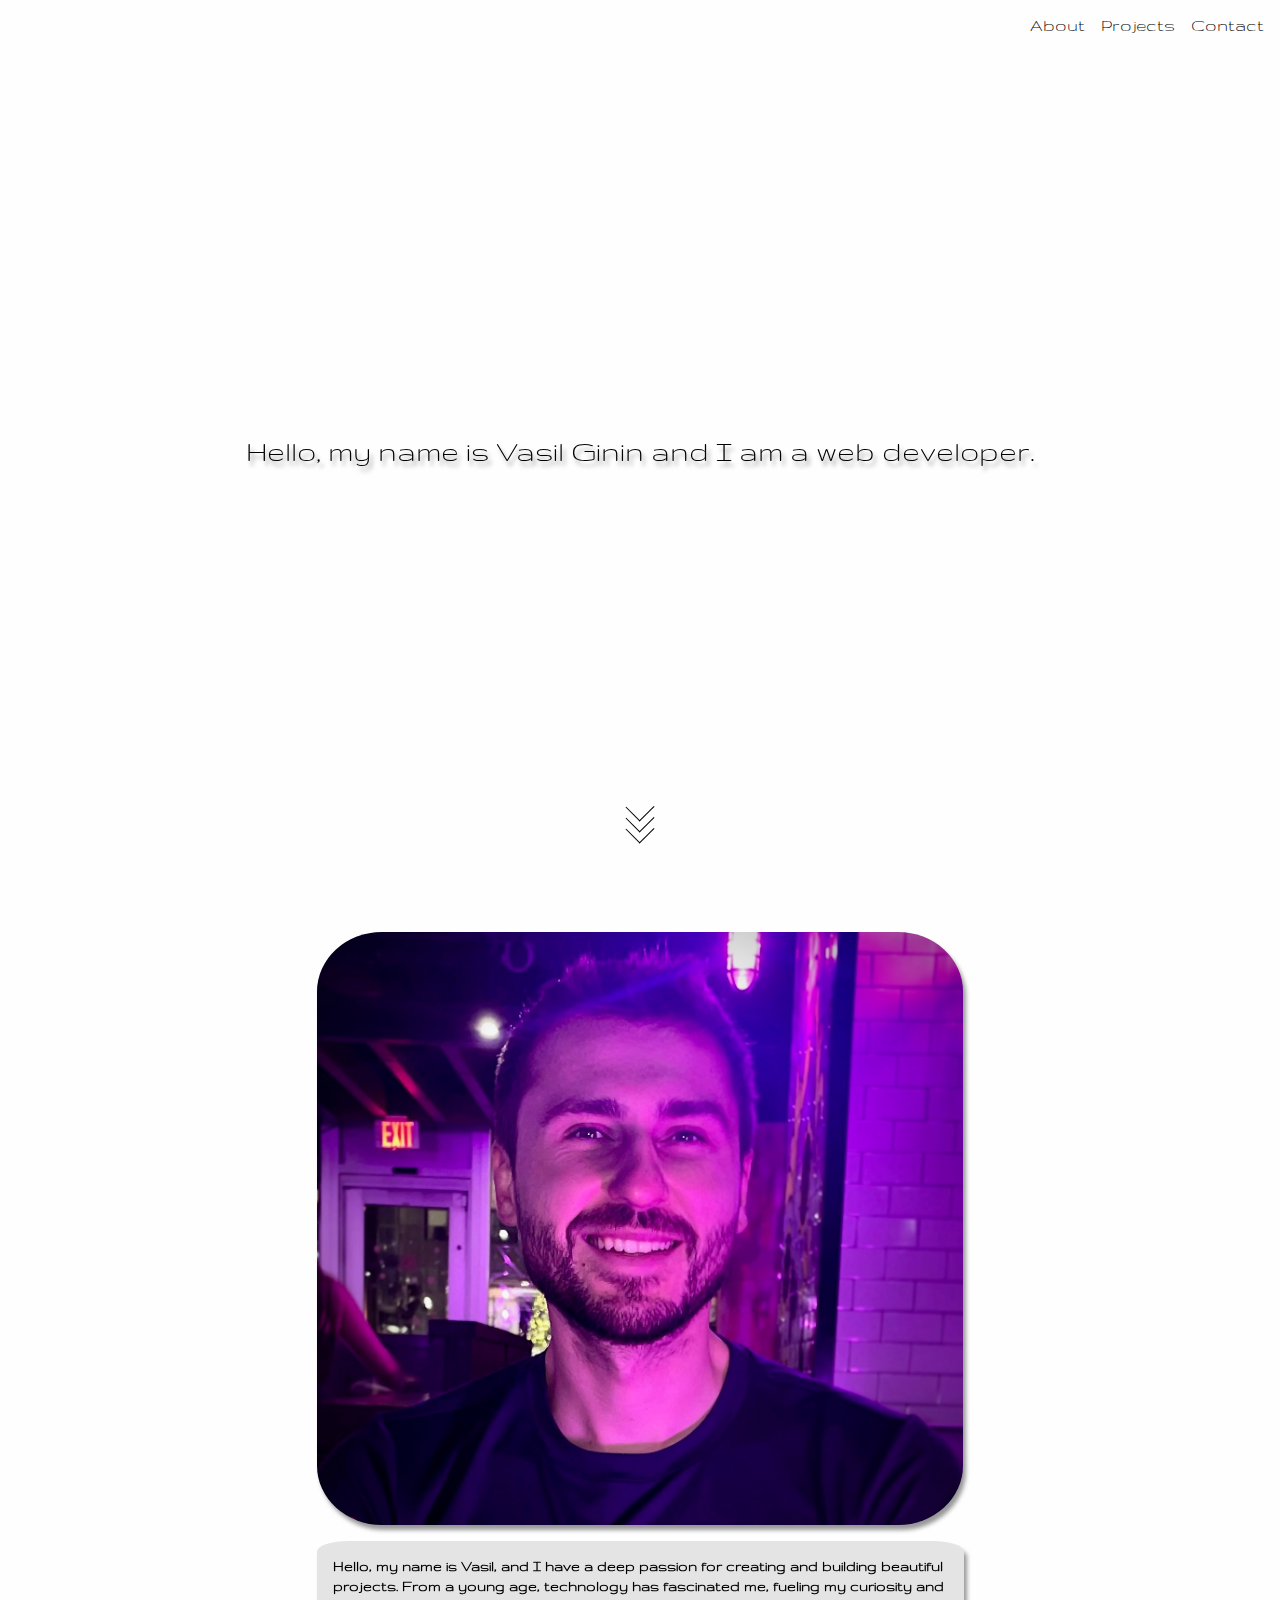
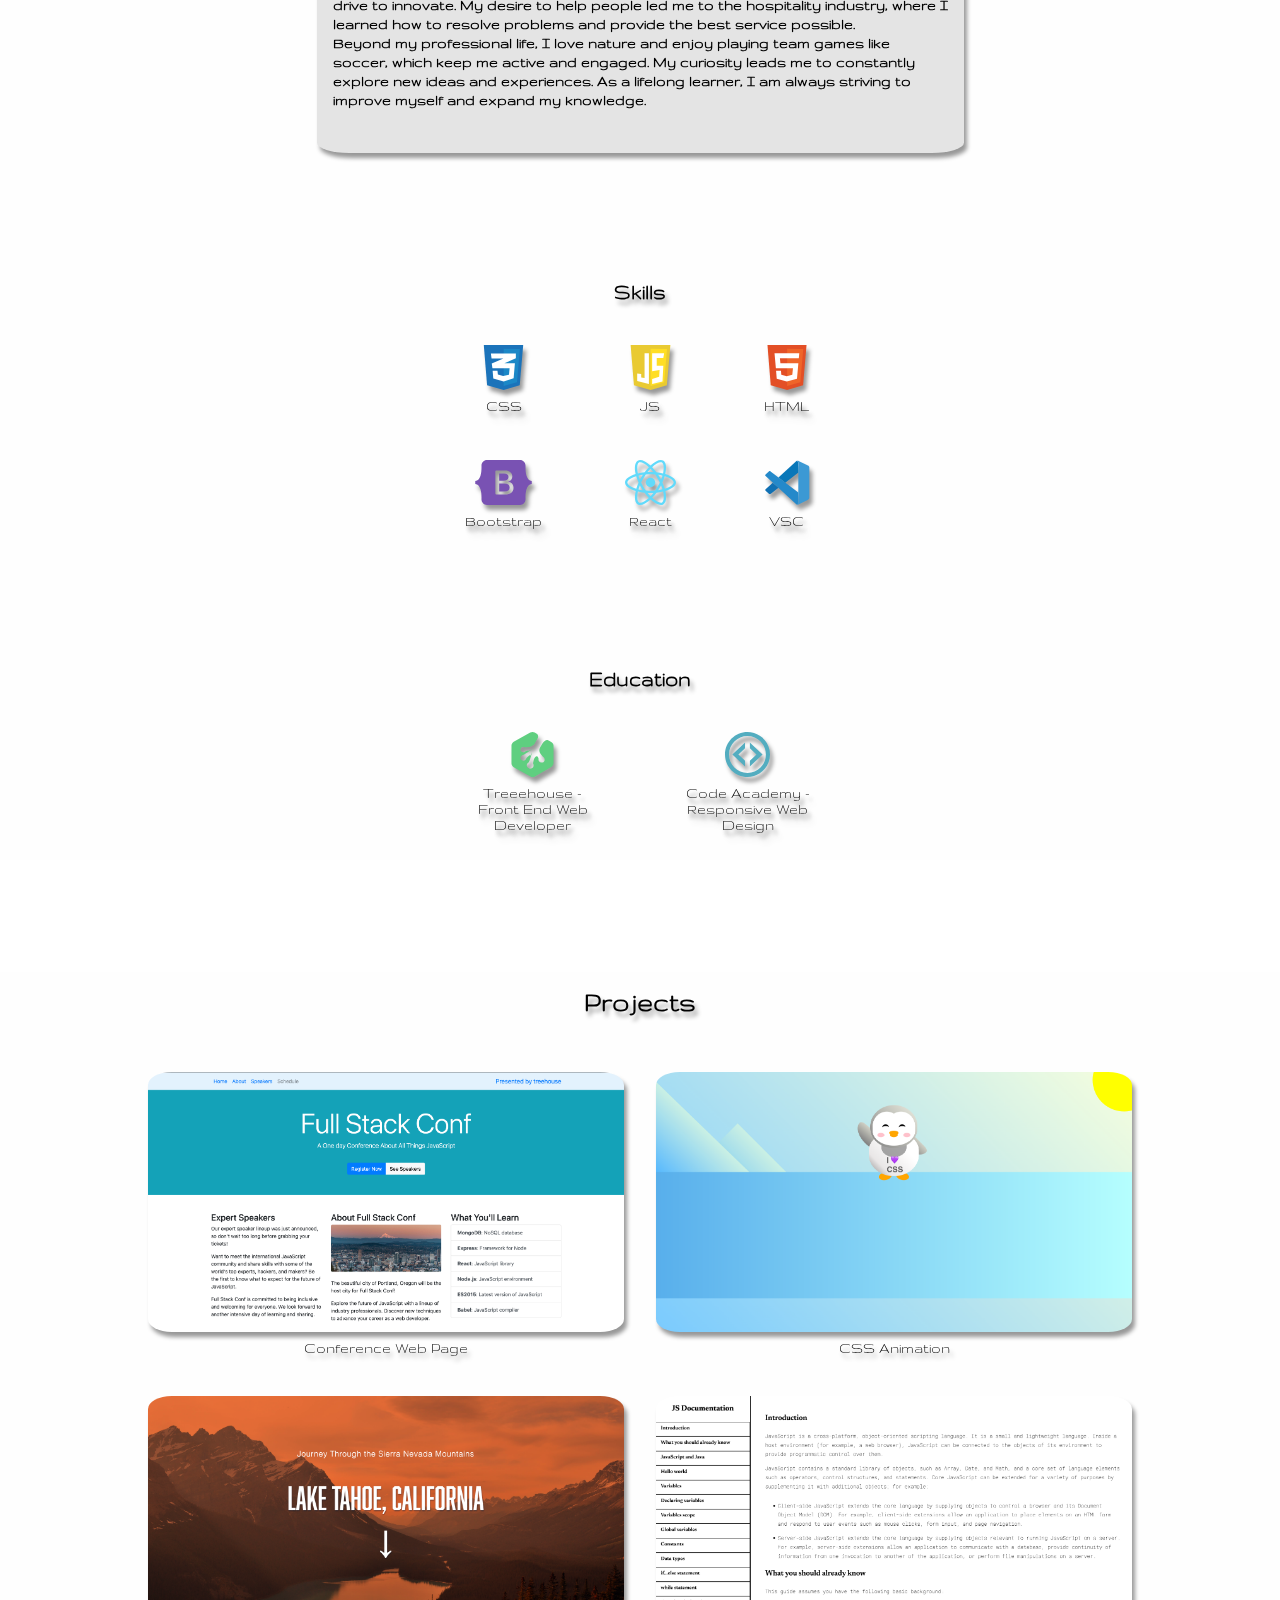
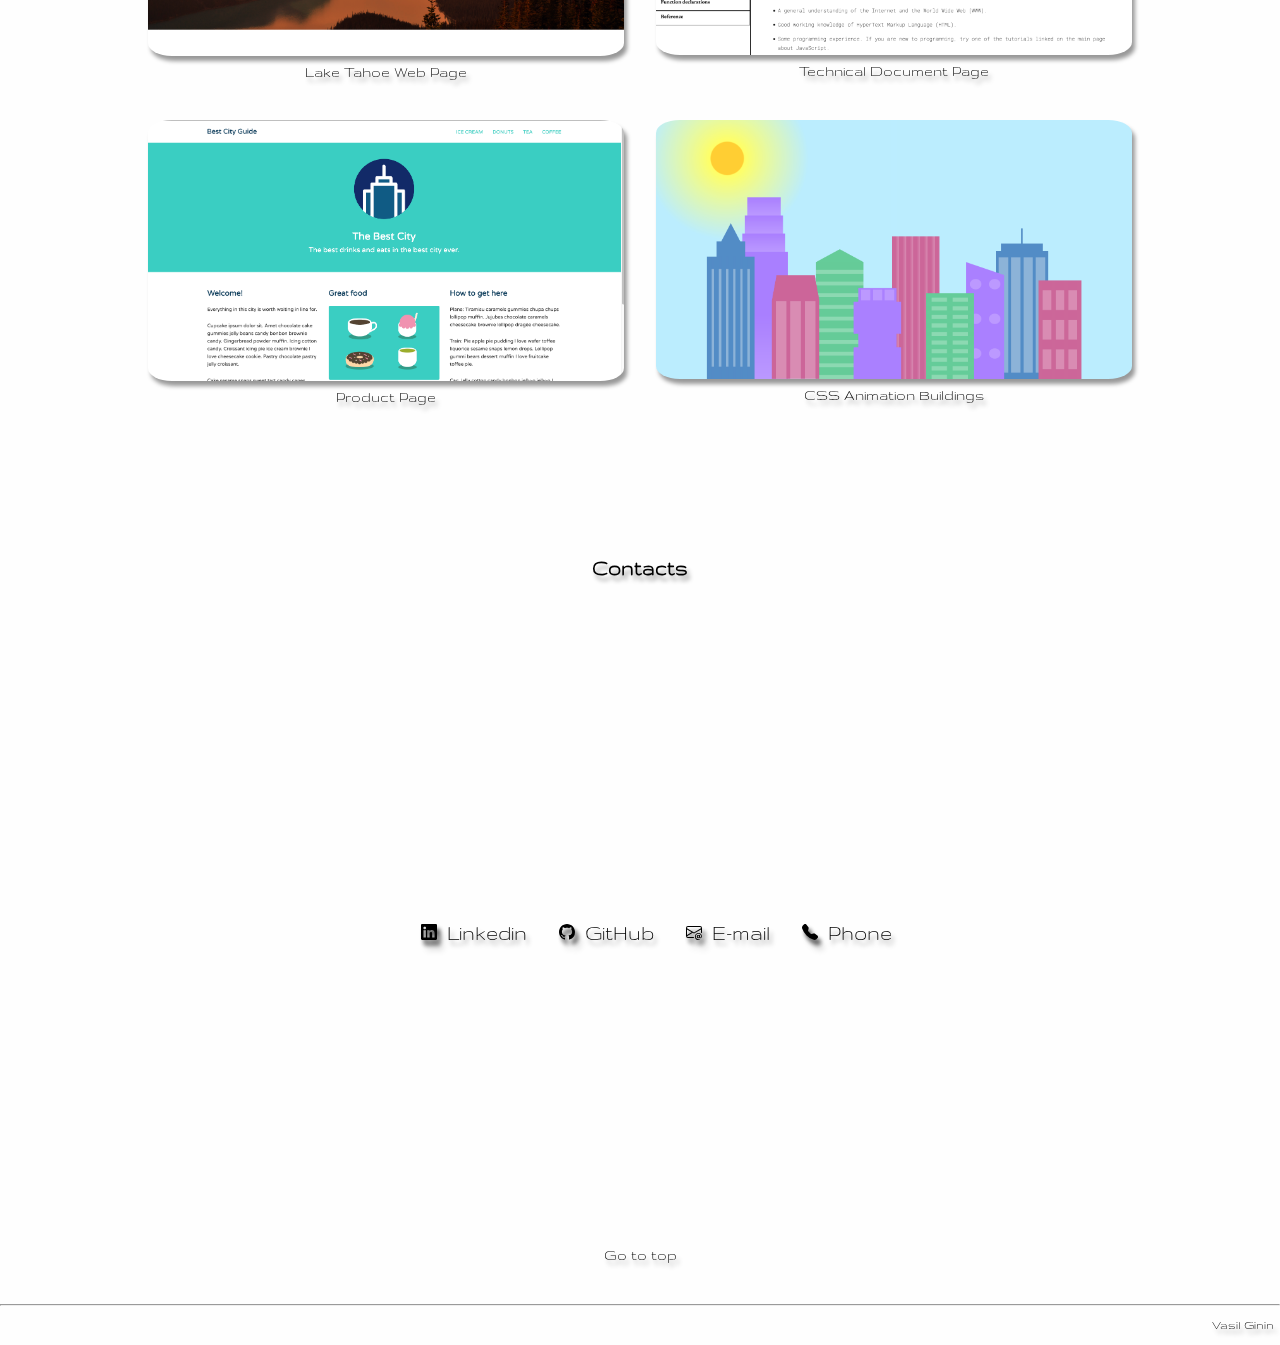
==== index.html @ 0355bd6a "Add files via upload" ====
<!DOCTYPE html>
<html lang="en">
<head>
    <meta charset="UTF-8">
    <meta name="viewport" content="width=device-width, initial-scale=1.0">
    <link rel="stylesheet" href="css/styles.css">
    <link rel="stylesheet" href="css/normalize.css">
    <link rel="preconnect" href="https://fonts.googleapis.com">
    <link rel="preconnect" href="https://fonts.gstatic.com" crossorigin>
    <link href="https://fonts.googleapis.com/css2?family=Gruppo&display=swap" rel="stylesheet">
    <title>Portfolio Vasil Ginin</title>
</head>
<body class="" id="body">
  
    <!-- START Navigation  -->

    <nav class="navigation gruppo-regular">
     
        <a class="links" href="#about">About</a>
        <a class="links" href="#projects">Projects</a>   
        <a class="links" href="#contacts">Contact</a>
    </nav>

     <!-- END  Navigation  -->

      <!-- START Mobile  Navigation  -->

     <div class="mobile-container gruppo-regular">
      <div class="topnav">
        <a href="#home" class="active logo">VG</a>
        <div id="myLinks">
          <a href="#about">About</a>
          <a href="#projects">Projects</a>
          <a href="#contacts">Contact</a>
        </div>
        <a href="javascript:void(0);" class="icon" onclick="myFunction()">
          <img class="hamburger"  src="img/list.svg"></a>
        </a>
      </div>
      </div>
    </div>

    <!-- END Mobile Navigation  -->

     <!--Title -->

         <div class="container-title" id="about">
           <h1 class="title gruppo-regular"> Hello, my name is Vasil Ginin and I am a web developer.</h1>
         </div>

          <div class="arrow">
            <span class="sp"></span>
            <span class="sp"></span>
            <span class="sp"></span>
           </div>
          </div>
      </div>
   
    <!-- END Title  -->

     <!--  START About  -->
    <div class="container-ISE gruppo-regular">
      <div class="container-info">
      <div class="info-img"><img src="img/small.jpeg"></div> 
          <div class="container-text-info"><h5 class="about-me-text" id="about-me">Hello, my name is Vasil, and I have a deep passion for creating and building beautiful projects. From a young age, technology has fascinated me, fueling my curiosity and drive to innovate. My desire to help people led me to the hospitality industry, where I learned how to resolve problems and provide the best service possible.

            <br>Beyond my professional life, I love nature and enjoy playing team games like soccer, which keep me active and engaged. My curiosity leads me to constantly explore new ideas and experiences. As a lifelong learner, I am always striving to improve myself and expand my knowledge.
          </h5>
        </div>
        </div>
        <div class="container-skill">
            <h3 class="skill-text text-shadow">Skills</h3>
        </div>
 
      <div class="galery-grid">
        <div class="containers-skills">
        <figure class="skills">
          <img src="img/css-3.svg" alt="css icon">
        <figcaption class="text-shadow">CSS
        </figcaption>
        </figure>
      </div>

      <div class="containers-skills">
        <figure class="skills">
          <img class="js-img" src="img/javascript-1.svg" alt="javascript icon">
        <figcaption  class="text-shadow">JS
        </figcaption>
        </figure>
      </div>

      <div class="containers-skills">
        <figure class="skills">
          <img  class="img-skill" src="img/html-1.svg" alt="html icon">
        <figcaption  class="text-shadow">HTML
        </figcaption>
        </figure>
      </div>

      <div class="containers-skills">
        <figure class="skills">
          <img  class="img-skill" src="img/bootstrap-5-1.svg" alt=" Bootstrap icon">
        <figcaption  class="text-shadow">Bootstrap
        </figcaption>
        </figure>
      </div>

      <div class="containers-skills">
        <figure class="skills">
          <img  class="img-skill" src="img/react-2.svg" alt="React icon">
        <figcaption  class="text-shadow">React
        </figcaption>
        </figure>
      </div>

      <div class="containers-skills">
        <figure class="skills">
          <img  class="img-skill" src="img/visual-studio-code-1.svg" alt="Visual Studio Code icon">
        <figcaption  class="text-shadow">VSC
        </figcaption>
        </figure>
      </div>

      </div>
      <div class="container-education">
        <h3 class="skill-text text-shadow ">Education</h3>
      </div>

      <div class="galery-grid-education">
        <div  class="containers-skills">
        <figure class="skills">
          <img src="img/treehouse.svg" alt="css icon">
        <figcaption class="text-shadow">Treeehouse - Front End Web Developer
        </figcaption>
        </figure>
      </div>

      <div class="containers-skills">
        <figure class="skills">
          <img src="img/code-school.svg" alt="javascript icon">
        <figcaption  class="text-shadow">Code Academy - Responsive Web Design
        </figcaption>
        </figure>
      </div>
      </div>
    </div>

    <!--  END About  -->

    <!-- START Projects Page -->

    <div class="container-projects gruppo-regular" id="projects">
        <h2  class="text-shadow">Projects</h2>
        <div class="container-projects-links">
            <div class="projects" id="projects-hide">
                <figure class="projects-link">
                  <a href="https://bginin.github.io/Conference/" target="blank_"> 
                      <img src="img/Conference.PNG"/>
                  </a>
                  <figcaption  class="text-shadow">Conference Web Page
                  </figcaption>
                </figure>
                <figure class="projects-link">
                  <a target="blank_" href=" https://bginin.github.io/animation-css/">
                        <img src="/img/Pinguin.PNG" class="height-img-penguin"/>
                  </a>
                  <figcaption  class="text-shadow">CSS Animation
                  </figcaption>
                </figure>
                <figure class="projects-link">
                  <a target="blank_" href="https://bginin.github.io/Lake-Tahoe/">
                    <img src="img/Lake.PNG"/>
                  </a>
                  <figcaption class="text-shadow">
                   Lake Tahoe Web Page
                  </figcaption>
                </figure>
                <figure class="projects-link">
                  <a target="blank_"  href="https://bginin.github.io/Technical-Documentation/">
                    <img   src="img/Document.PNG"/>
                  </a>
                  <figcaption  class="text-shadow">Technical Document Page</figcaption>
                </figure>
                  <figure class="projects-link"> 
                    <a target="blank_"  href="https://bginin.github.io/Best-City-WB/">
                        <img   src="/img/Best-City-WB.PNG" class="height-img-penguin "/>
                    </a>
                    <figcaption  class="text-shadow">Product Page
                    </figcaption>
                  </figure>
                    <figure class="projects-link">
                      <a target="blank_" href="https://bginin.github.io/CitySkyline-CSS/">
                        <img   src="img/Building.PNG" class="height-img-penguin "/>
                       </a>
                       <figcaption class="text-shadow">CSS Animation Buildings
                       </figcaption>
                    </figure>
            </div>
        </div>
        <!-- <div class="button-projects">
            <a  href="#projects" class="btn text-shadow">Show all Projects</a>
        </div> -->
    </div>
    <!-- END Projects Page  -->
    
    <!-- START Contacts  -->

    <div class="container-contacts text-shadow gruppo-regular" id="contacts">
        <h3 class="text-shadow">Contacts</h3>
         <div class="container-contacts-links">
          <div class="contact-container-individual">
            <a href="https://www.linkedin.com/in/vasil-ginin-103581169/" class="contact-links linkedin" target="_blank"><svg xmlns="http://www.w3.org/2000/svg" width="16" height="16" fill="currentColor" class="bi bi-linkedin" viewBox="0 0 16 16">
              <path d="M0 1.146C0 .513.526 0 1.175 0h13.65C15.474 0 16 .513 16 1.146v13.708c0 .633-.526 1.146-1.175 1.146H1.175C.526 16 0 15.487 0 14.854zm4.943 12.248V6.169H2.542v7.225zm-1.2-8.212c.837 0 1.358-.554 1.358-1.248-.015-.709-.52-1.248-1.342-1.248S2.4 3.226 2.4 3.934c0 .694.521 1.248 1.327 1.248zm4.908 8.212V9.359c0-.216.016-.432.08-.586.173-.431.568-.878 1.232-.878.869 0 1.216.662 1.216 1.634v3.865h2.401V9.25c0-2.22-1.184-3.252-2.764-3.252-1.274 0-1.845.7-2.165 1.193v.025h-.016l.016-.025V6.169h-2.4c.03.678 0 7.225 0 7.225z"/>
            </svg>Linkedin</a>
          </div>
          <div class="contact-container-individual">
            <a href="https://github.com/Bginin" class="contact-links github" target="_blank"><svg xmlns="http://www.w3.org/2000/svg" width="16" height="16" fill="currentColor" class="bi bi-github" viewBox="0 0 16 16">
              <path d="M8 0C3.58 0 0 3.58 0 8c0 3.54 2.29 6.53 5.47 7.59.4.07.55-.17.55-.38 0-.19-.01-.82-.01-1.49-2.01.37-2.53-.49-2.69-.94-.09-.23-.48-.94-.82-1.13-.28-.15-.68-.52-.01-.53.63-.01 1.08.58 1.23.82.72 1.21 1.87.87 2.33.66.07-.52.28-.87.51-1.07-1.78-.2-3.64-.89-3.64-3.95 0-.87.31-1.59.82-2.15-.08-.2-.36-1.02.08-2.12 0 0 .67-.21 2.2.82.64-.18 1.32-.27 2-.27s1.36.09 2 .27c1.53-1.04 2.2-.82 2.2-.82.44 1.1.16 1.92.08 2.12.51.56.82 1.27.82 2.15 0 3.07-1.87 3.75-3.65 3.95.29.25.54.73.54 1.48 0 1.07-.01 1.93-.01 2.2 0 .21.15.46.55.38A8.01 8.01 0 0 0 16 8c0-4.42-3.58-8-8-8"/>
            </svg>GitHub</a>
          </div>
          <div class="contact-container-individual">
            <a href="mailto:vasilginin@gmail.com" class="contact-links e-mail" target="_blank"><svg id="svg" xmlns="http://www.w3.org/2000/svg" width="16" height="16" fill="currentColor" class="bi bi-envelope-at" viewBox="0 0 16 16">
              <path d="M2 2a2 2 0 0 0-2 2v8.01A2 2 0 0 0 2 14h5.5a.5.5 0 0 0 0-1H2a1 1 0 0 1-.966-.741l5.64-3.471L8 9.583l7-4.2V8.5a.5.5 0 0 0 1 0V4a2 2 0 0 0-2-2zm3.708 6.208L1 11.105V5.383zM1 4.217V4a1 1 0 0 1 1-1h12a1 1 0 0 1 1 1v.217l-7 4.2z"/>
              <path d="M14.247 14.269c1.01 0 1.587-.857 1.587-2.025v-.21C15.834 10.43 14.64 9 12.52 9h-.035C10.42 9 9 10.36 9 12.432v.214C9 14.82 10.438 16 12.358 16h.044c.594 0 1.018-.074 1.237-.175v-.73c-.245.11-.673.18-1.18.18h-.044c-1.334 0-2.571-.788-2.571-2.655v-.157c0-1.657 1.058-2.724 2.64-2.724h.04c1.535 0 2.484 1.05 2.484 2.326v.118c0 .975-.324 1.39-.639 1.39-.232 0-.41-.148-.41-.42v-2.19h-.906v.569h-.03c-.084-.298-.368-.63-.954-.63-.778 0-1.259.555-1.259 1.4v.528c0 .892.49 1.434 1.26 1.434.471 0 .896-.227 1.014-.643h.043c.118.42.617.648 1.12.648m-2.453-1.588v-.227c0-.546.227-.791.573-.791.297 0 .572.192.572.708v.367c0 .573-.253.744-.564.744-.354 0-.581-.215-.581-.8Z"/>
            </svg>E-mail</a>
          </div>
          <div class="contact-container-individual">
            <a href="tel:571-503-0215" class="contact-links phone" target="_blank"><svg xmlns="http://www.w3.org/2000/svg" width="16" height="16" fill="currentColor" class="bi bi-telephone-fill" viewBox="0 0 16 16">
              <path fill-rule="evenodd" d="M1.885.511a1.745 1.745 0 0 1 2.61.163L6.29 2.98c.329.423.445.974.315 1.494l-.547 2.19a.68.68 0 0 0 .178.643l2.457 2.457a.68.68 0 0 0 .644.178l2.189-.547a1.75 1.75 0 0 1 1.494.315l2.306 1.794c.829.645.905 1.87.163 2.611l-1.034 1.034c-.74.74-1.846 1.065-2.877.702a18.6 18.6 0 0 1-7.01-4.42 18.6 18.6 0 0 1-4.42-7.009c-.362-1.03-.037-2.137.703-2.877z"/>
            </svg>Phone</a>
          </div>
        </div>
        <a href="#body" class="link-top">Go to top</a>
        <footer>
          <hr>
          <p class="gruppo-regular">Vasil Ginin</p>
        </footer>
    
      </div>
     <!-- END Contacts  -->
     <!-- <canvas id="cw"
     >Animation creating multi-colored disappearing stream of light that follow the
     cursor as it moves over the image
   </canvas> -->
 
</body>
<script src="js/script.js"></script>
</html>
---- css/styles.css ----
html {
    scroll-behavior: smooth;
}
body {
         font-size: 1.2rem;
}
.text-shadow {
    filter: drop-shadow(3px 5px 2px rgb(0 0 0 / 0.4));
}
.gruppo-regular {
    font-family: "Gruppo", sans-serif;
    font-weight: 300;
    font-style: normal;
  }
/**** START Navigation ****/

.navigation {
    display: none;
}
.logo {
    color: black;
    filter: drop-shadow(3px 5px 2px rgb(0 0 0 / 0.4));
}

  /***  END Navigation  *****/

  .title  {
    filter: drop-shadow(3px 5px 2px rgb(0 0 0 / 0.4));
   margin: auto;
   font-size: 2rem;
   display: grid;
   text-align: center;
}
  .container-title {
    /* background: radial-gradient(circle at center, black, #dfecfa00, green 100%);; */
    background: #fefefec2;
    min-height: 100vh;
    display: flex;
}
.arrow {
    margin-top:23rem;
    position: absolute;
    top: 50%;
    left: 50%;
    transform:  translate(-50%, -50%);
}
.arrow span {
    display: block;
    width: 20xp;
    height: 20px;
    border-bottom: 1px solid black;
    border-right: 1px solid black;
    transform: rotate(45deg);
    margin: -10px;
    animation: animate 2s infinite;
}
.arrow span:nth-child(2) {
    animation-delay: -0.2s;
   
}
.arrow span:nth-child(3) {
    animation-delay: -0.4s;
}

 /**** START About *****/

.container-ISE {
    min-height: 100vh;
    background:#fefefe;
 }
 .container-info {
    display: grid; 

     grid-template-columns: 1fr;
    /* column-gap: 0.6rem; */
    padding: 1rem; 
    margin: 2rem;
 }
 .container-info img {
    width: 100%;
     height: 100%;
     z-index: 1;
  
  border-radius: 10%;
  filter: drop-shadow(3px 5px 2px rgb(0 0 0 / 0.4));
}
 .about-me-text {
    padding: 1rem;
    transition: 0.5;
  }
.container-text-info {
    padding-top: 0;
    text-align:left;
    line-height: 1.2;
    transition: 0.5;
    /* border: 1px black solid; */
    border-radius: 5%;
    background-color: #e4e4e4;
    filter: drop-shadow(3px 5px 2px rgb(0 0 0 / 0.4));
}

  /***** END About ******/

 /****  START Skills ***** */
 .container-education 
 h5 {
    text-align:left;
    padding-left: 1.3rem;
    margin-bottom: 0;
 }
 .container-education a {
     color: rgb(210, 210, 210);
 }
 .container-education {
    margin-top: 6rem;
 }
.skill-text {
  text-align: center;
}
.info-img {
    max-width: 100vw;
    margin: 1rem  auto 1rem auto;
}
.galery-grid img {
    width: 25vw;
    height: 5vh;
    position: relative;
}
.galery-grid {
    display: grid;
    grid-template-columns: 1fr 1fr 1fr;
    max-width: 430px;
    margin:auto;
}
.galery-grid-education {
    display: grid;
    grid-template-columns: 1fr 1fr ;
    max-width: 430px;
    margin: auto;
}
.galery-grid-education img {
    width: 25vw;
    height: 5vh;
}
.skills  {
  text-align: center;
}
.skills img {
    margin: auto;  
}
.container-text-info h5 {
    margin-top: 0;
}
.containers-skills {
    filter: drop-shadow(3px 5px 2px rgb(0 0 0 / 0.4));
}

/*****  START Projects  *****/

.container-projects h2 {
    margin-top: 7rem;
    padding-top: 1rem;
    text-align: center;
}

.container-projects {
    background:#fefefe;
    min-height: 100vh;
    text-align: center;
}
.container-projects-links {
    padding: 1.5rem 1.5rem;
}

.projects {
    width: 100%;
    justify-content: center;
    display: grid;
    /* grid-template-columns: repeat(auto-fit, minmax(400px, 1fr)) */
  }

img {
    max-width: 100%;
    display: block;
}

.projects-link img {
    
    /* box-shadow: 5px 5px 5px rgb(19, 17, 17); */
    border-radius: 5%;
    filter: drop-shadow(3px 5px 2px rgb(0 0 0 / 0.4));
 
}

figcaption {
    font-size: medium;
    padding-top: 0.5rem;
    padding-bottom: 0.5rem;

}
.projects figure {
    margin: 0.5rem;
}

 .button-projects {
     text-align: center;
     padding: 3rem;
}

.btn {
    padding: 1rem;
    text-decoration: none;
    color: #ffffff;
}

/* END Projects  */

/*  START Contacts */

.container-contacts {
    /* background: linear-gradient(#614385, #516395  ); */
    background: #fefefe;
   
    min-height: 100vh;
    display: flex;
    flex-direction: column;
}

.container-contacts-links {
     display: flex;
     justify-content: center;
     margin: auto;
     flex-wrap: wrap;
}

.contact-container-individual {
    margin-top: 1.1rem;
}

.contact-links {
    text-decoration: none;
    color: black;
    font-size: 1.4rem;
    margin-top: 2rem;
    filter: drop-shadow(3px 5px 2px rgb(0 0 0 / 0.4));
}

h3 {
    text-align: center;
    color: black;
    margin-top: 7rem;
}

svg {
    padding-right: 10px;
    filter: drop-shadow(3px 5px 2px rgb(0 0 0 / 0.4));
}

p {
    text-align: right;
    padding-right: 0.4rem;
    font-size: small;
    color: black;
    filter: drop-shadow(3px 5px 2px rgb(0 0 0 / 0.4));
}

/* END Contacts */

/* START Footer */

.link-top {
    text-align: center;
    text-decoration: none;
    color: black;
    margin-bottom: 2rem;
    font-size: 1rem;
    filter: drop-shadow(3px 5px 2px rgb(0 0 0 / 0.4));
}


/* --------- Media Queries ------*/

 @media (min-width: 100px) and (max-width: 646px) {
    .container-contacts-links {
       flex-direction: column;
       display: flex;
       margin: auto;
       justify-content:space-between;
     }
     
     .contact-container-individual {
        padding-top: 1rem;
    }


/******* START Mobile Nav *****/

   .hamburger {
    color: white;
   }
    
    .topnav {
        overflow: hidden;
        background-color: #fefefe ;
        position: relative;
      }
      
      .topnav #myLinks {
        display: none;
      }
      
      .topnav a {
        color: black;
        padding: 14px 16px;
        text-decoration: none;
        font-size: 17px;
        display: block;
        
      }
      
      .topnav a.icon {
       
        display: block;
        position: absolute;
        right: 0;
        top: 0;
      }
      
      .topnav a:hover {
        background-color: #fefefe;
        color: black;
      }
      
      .active {
        background-color:#fefefe ;
        color: black;
        
      }
      .links {
        margin-top: 1.5rem;
    }
    .contact-container-individual {
        padding-top: 10px;
    }
}
      
@media (min-width: 647px) {
  
    
    .container-about {
        min-height: 100vh;
    }
    .container-info {
        margin: auto;
    max-width: 647px;
    }
    
    .container-education h5 {
   text-align:center;
   padding-left: 1.3rem;
}
.container-projects-links {
    max-width: 1000px;
    margin: auto;
}
    .projects {
        display: grid;
        grid-template-columns: repeat(auto-fit, minmax(400px, 1fr));
        gap: 1rem;
    }
    .projects-link, .button-projects, .name, .role, .contact-container-individual, .link-top{
        transition: transform .4s;
    }
    
    .projects-link:hover {
        transform: scale(1.1);
    }
    .link-top:hover {
        transform: scale(1.1);
    }
    
    .links:hover {
        transform: scale(1.1);
    }

    .btn,.button-projects:hover {
        
        transform: scale(1.5);
    }
   
    .contact-container-individual:hover {

        transform: scale(1.2);
    }

    .navigation {
        background:#fefefe;
        display: flex;
        justify-content: flex-end;
        padding: 1rem 5rem 1rem 0;
        position: fixed;
        top: 0;
        width: 100%;
        z-index: 7;
    }
    .links {
        padding-right: 1rem;
        text-decoration: none;
        color: black;
        transition: transform .4s;
    }  
    .mobile-container {
        display: none;
    }
    .contact-links {
        padding-left: 2rem;
    }
    .container-contacts {
        min-height: 100vh;
    }
  }
 
 @media (min-width: 1232px) {
   .button-projects {
       margin-top: 100px; 
   }
}

@keyframes animate {
    0% {
      opacity: 0;
      transform: rotate(45deg) translate(-20px, -20px);
    }
    50% {
        opacity: 1;
    }
    
    100% {
        opacity: 0;
        transform: rotate(45deg) translate(20px, 20px);
    }
    
    
}
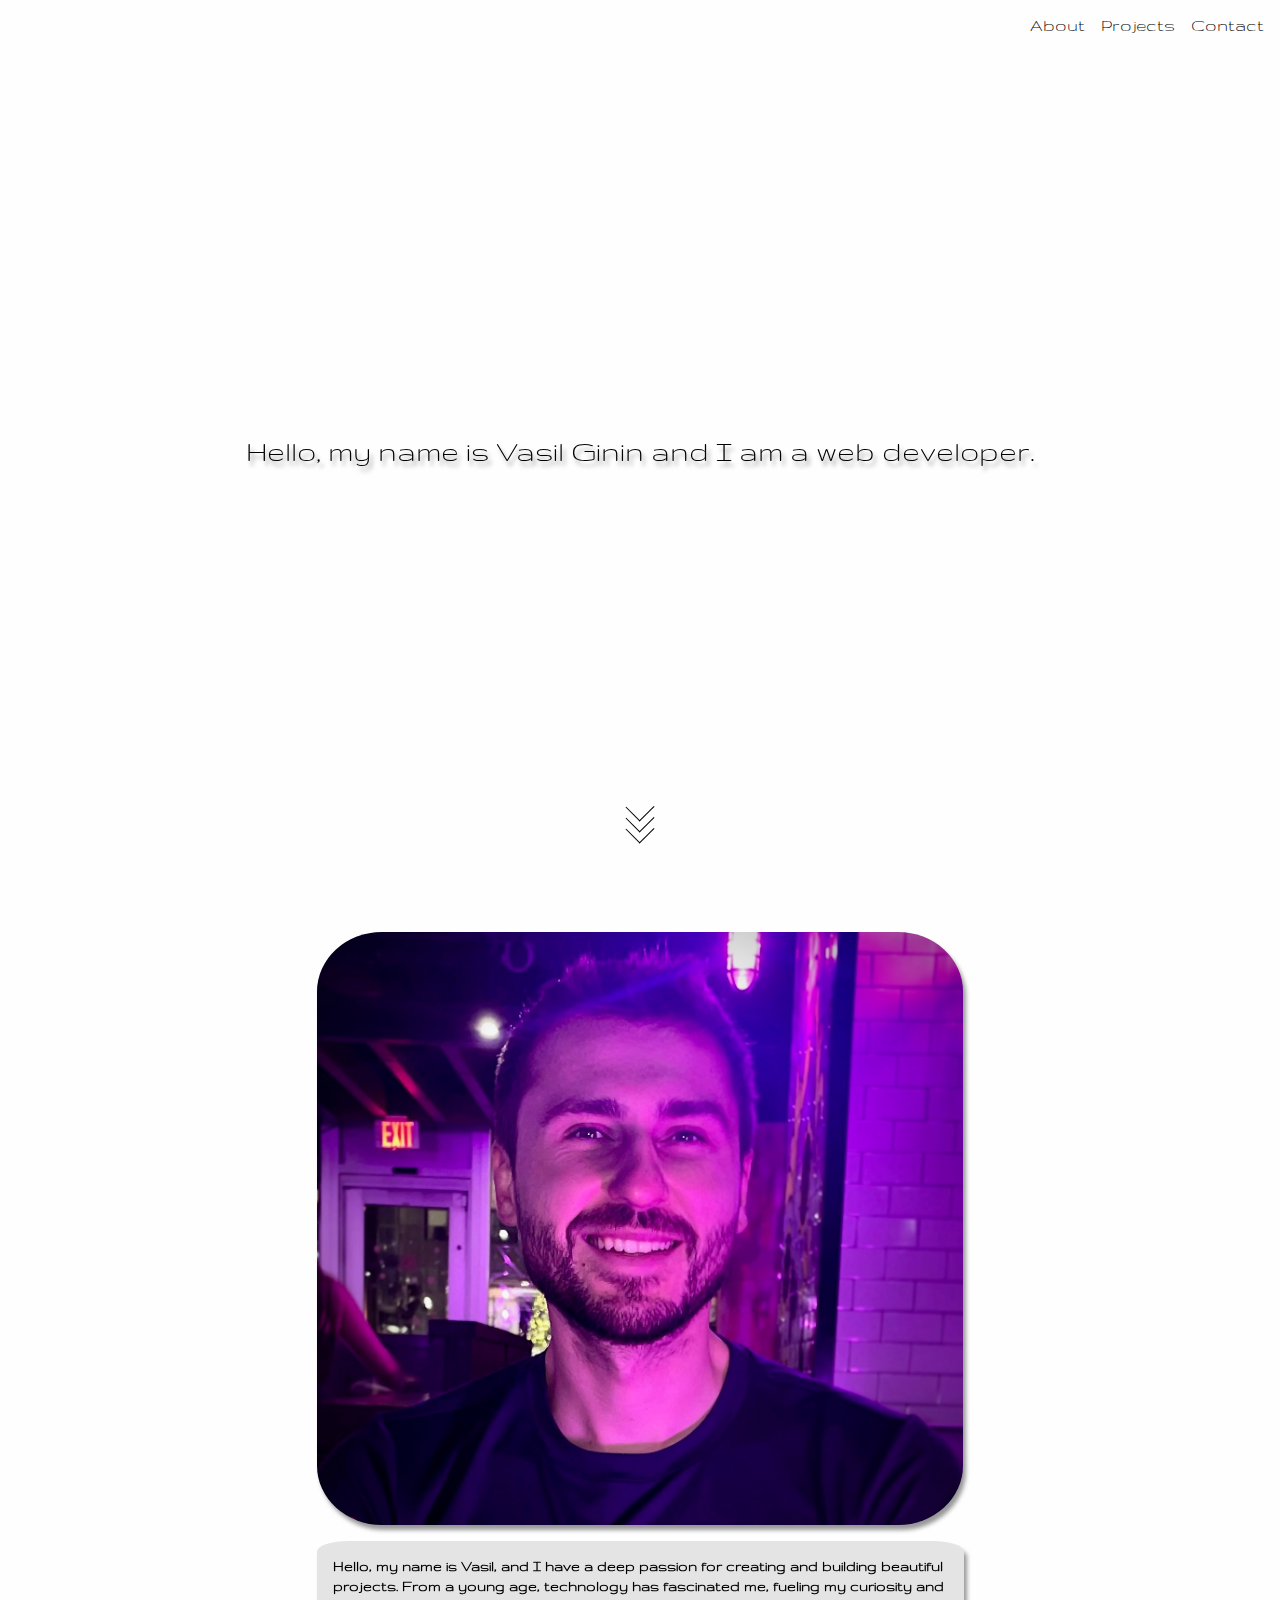
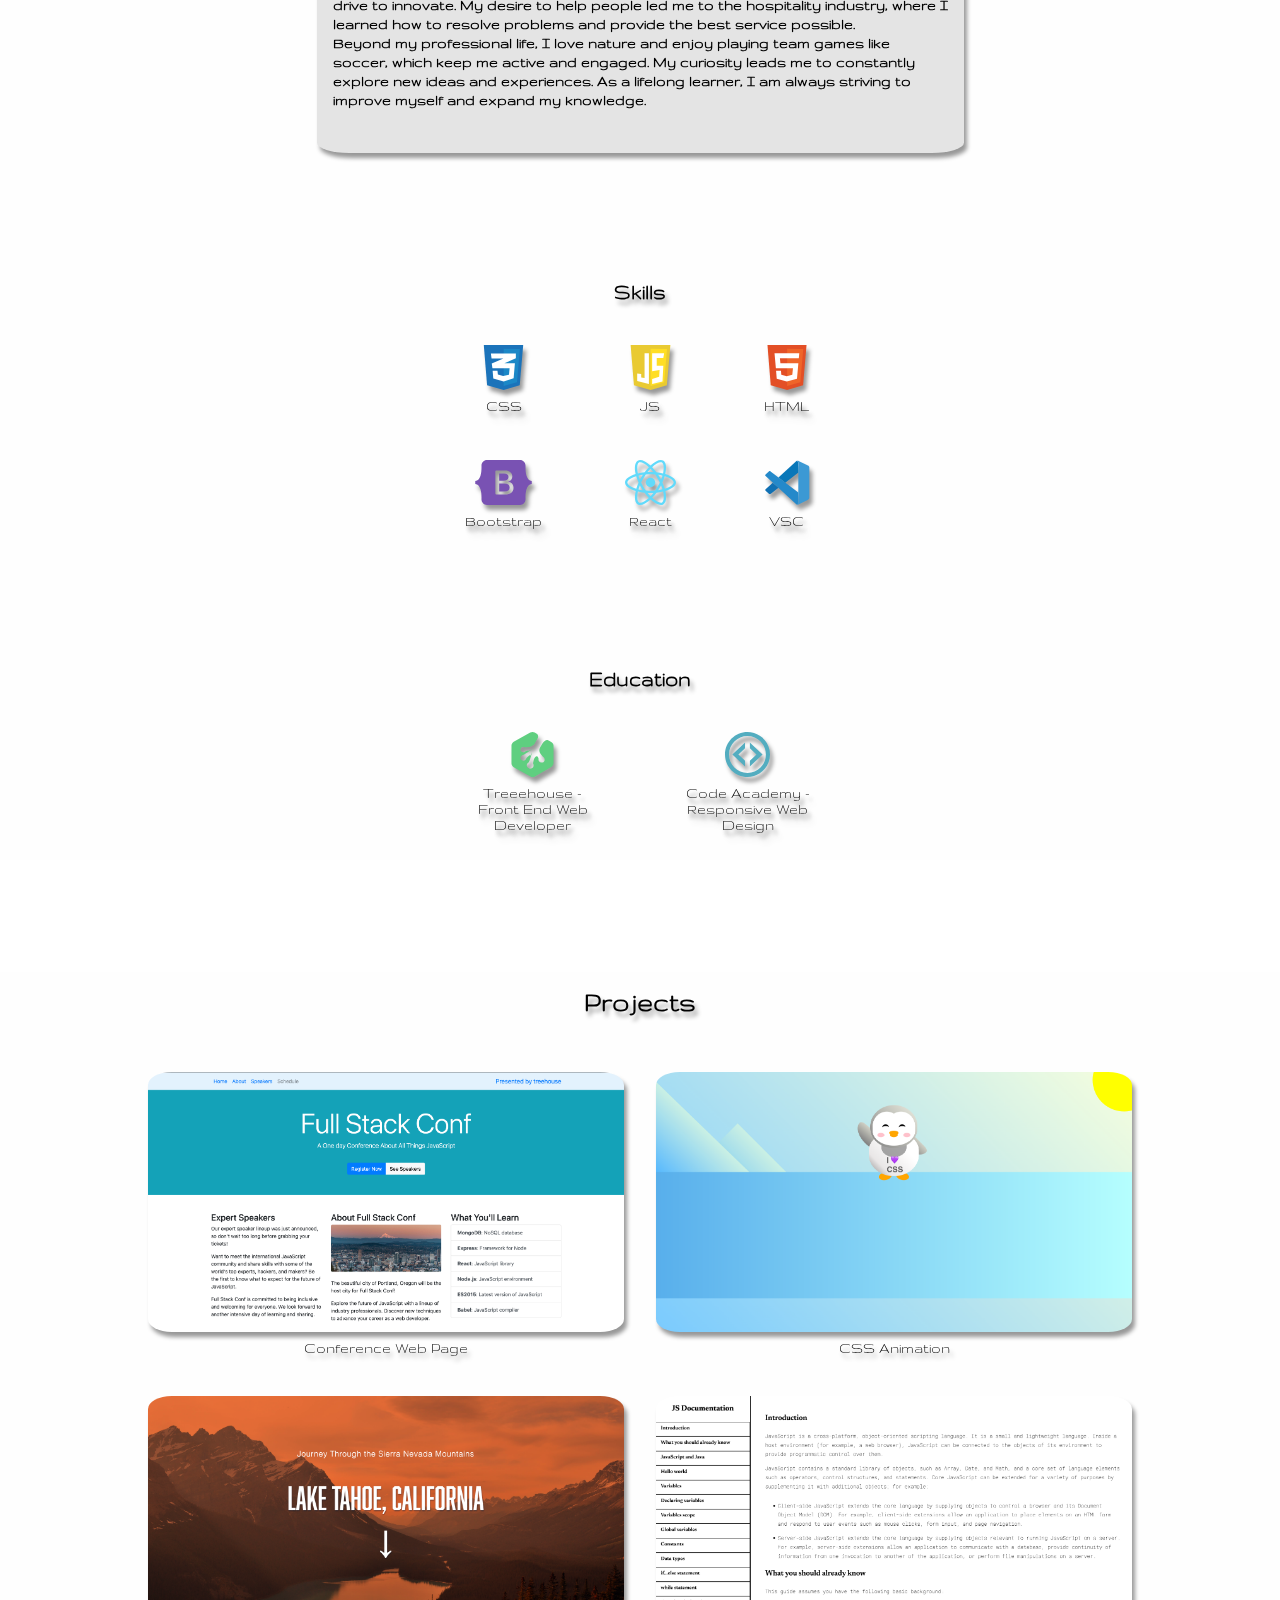
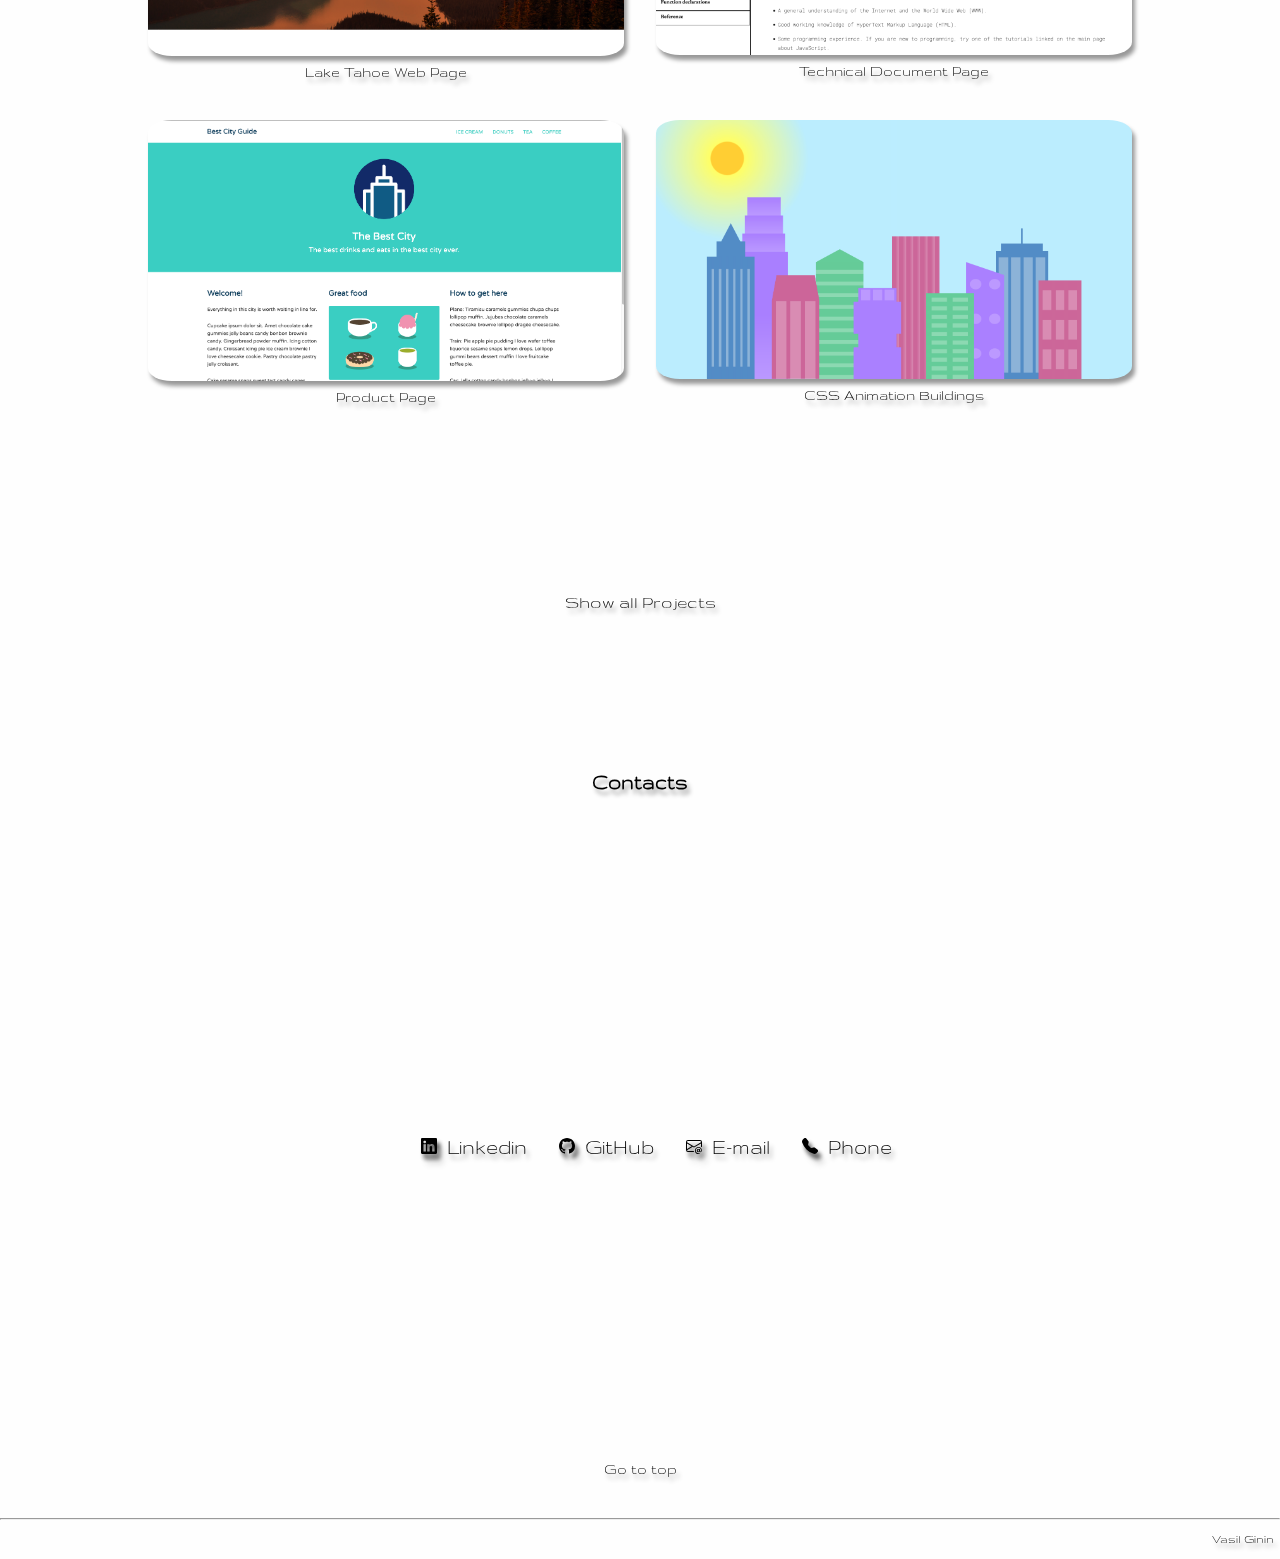
==== commit 8450838e: "Update index.html" ====
--- a/index.html
+++ b/index.html
@@ -14,8 +14,7 @@
   
     <!-- START Navigation  -->
 
-    <nav class="navigation gruppo-regular">
-     
+    <nav class="navigation gruppo-regular" id="navigation">
         <a class="links" href="#about">About</a>
         <a class="links" href="#projects">Projects</a>   
         <a class="links" href="#contacts">Contact</a>
@@ -45,8 +44,9 @@
      <!--Title -->
 
          <div class="container-title" id="about">
-           <h1 class="title gruppo-regular"> Hello, my name is Vasil Ginin and I am a web developer.</h1>
-         </div>
+           <h1 id="title" class="title gruppo-regular"> Hello, my name is Vasil Ginin and I am a web developer.</h1>
+           
+        
 
           <div class="arrow">
             <span class="sp"></span>
@@ -61,7 +61,7 @@
      <!--  START About  -->
     <div class="container-ISE gruppo-regular">
       <div class="container-info">
-      <div class="info-img"><img src="img/small.jpeg"></div> 
+      <div class="info-img"><img id="picture" src="img/small.jpeg"></div> 
           <div class="container-text-info"><h5 class="about-me-text" id="about-me">Hello, my name is Vasil, and I have a deep passion for creating and building beautiful projects. From a young age, technology has fascinated me, fueling my curiosity and drive to innovate. My desire to help people led me to the hospitality industry, where I learned how to resolve problems and provide the best service possible.
 
             <br>Beyond my professional life, I love nature and enjoy playing team games like soccer, which keep me active and engaged. My curiosity leads me to constantly explore new ideas and experiences. As a lifelong learner, I am always striving to improve myself and expand my knowledge.
@@ -162,7 +162,7 @@
                 </figure>
                 <figure class="projects-link">
                   <a target="blank_" href=" https://bginin.github.io/animation-css/">
-                        <img src="/img/Pinguin.PNG" class="height-img-penguin"/>
+                        <img src="img/Pinguin.PNG" class="height-img-penguin"/>
                   </a>
                   <figcaption  class="text-shadow">CSS Animation
                   </figcaption>
@@ -183,7 +183,7 @@
                 </figure>
                   <figure class="projects-link"> 
                     <a target="blank_"  href="https://bginin.github.io/Best-City-WB/">
-                        <img   src="/img/Best-City-WB.PNG" class="height-img-penguin "/>
+                        <img   src="img/Best-City-WB.PNG" class="height-img-penguin "/>
                     </a>
                     <figcaption  class="text-shadow">Product Page
                     </figcaption>
@@ -197,9 +197,11 @@
                     </figure>
             </div>
         </div>
-        <!-- <div class="button-projects">
-            <a  href="#projects" class="btn text-shadow">Show all Projects</a>
-        </div> -->
+        <div class="button-projects">
+          
+            <a  href="https://bginin.github.io/Projects-/" class="btn text-shadow" style="color:black" >Show all Projects</a>
+        
+        </div>
     </div>
     <!-- END Projects Page  -->
     
@@ -245,4 +247,4 @@
  
 </body>
 <script src="js/script.js"></script>
-</html>+</html>
--- a/css/styles.css
+++ b/css/styles.css
@@ -1,5 +1,8 @@
 html {
     scroll-behavior: smooth;
+}
+.border {
+    border: 5px solid green;
 }
 body {
          font-size: 1.2rem;
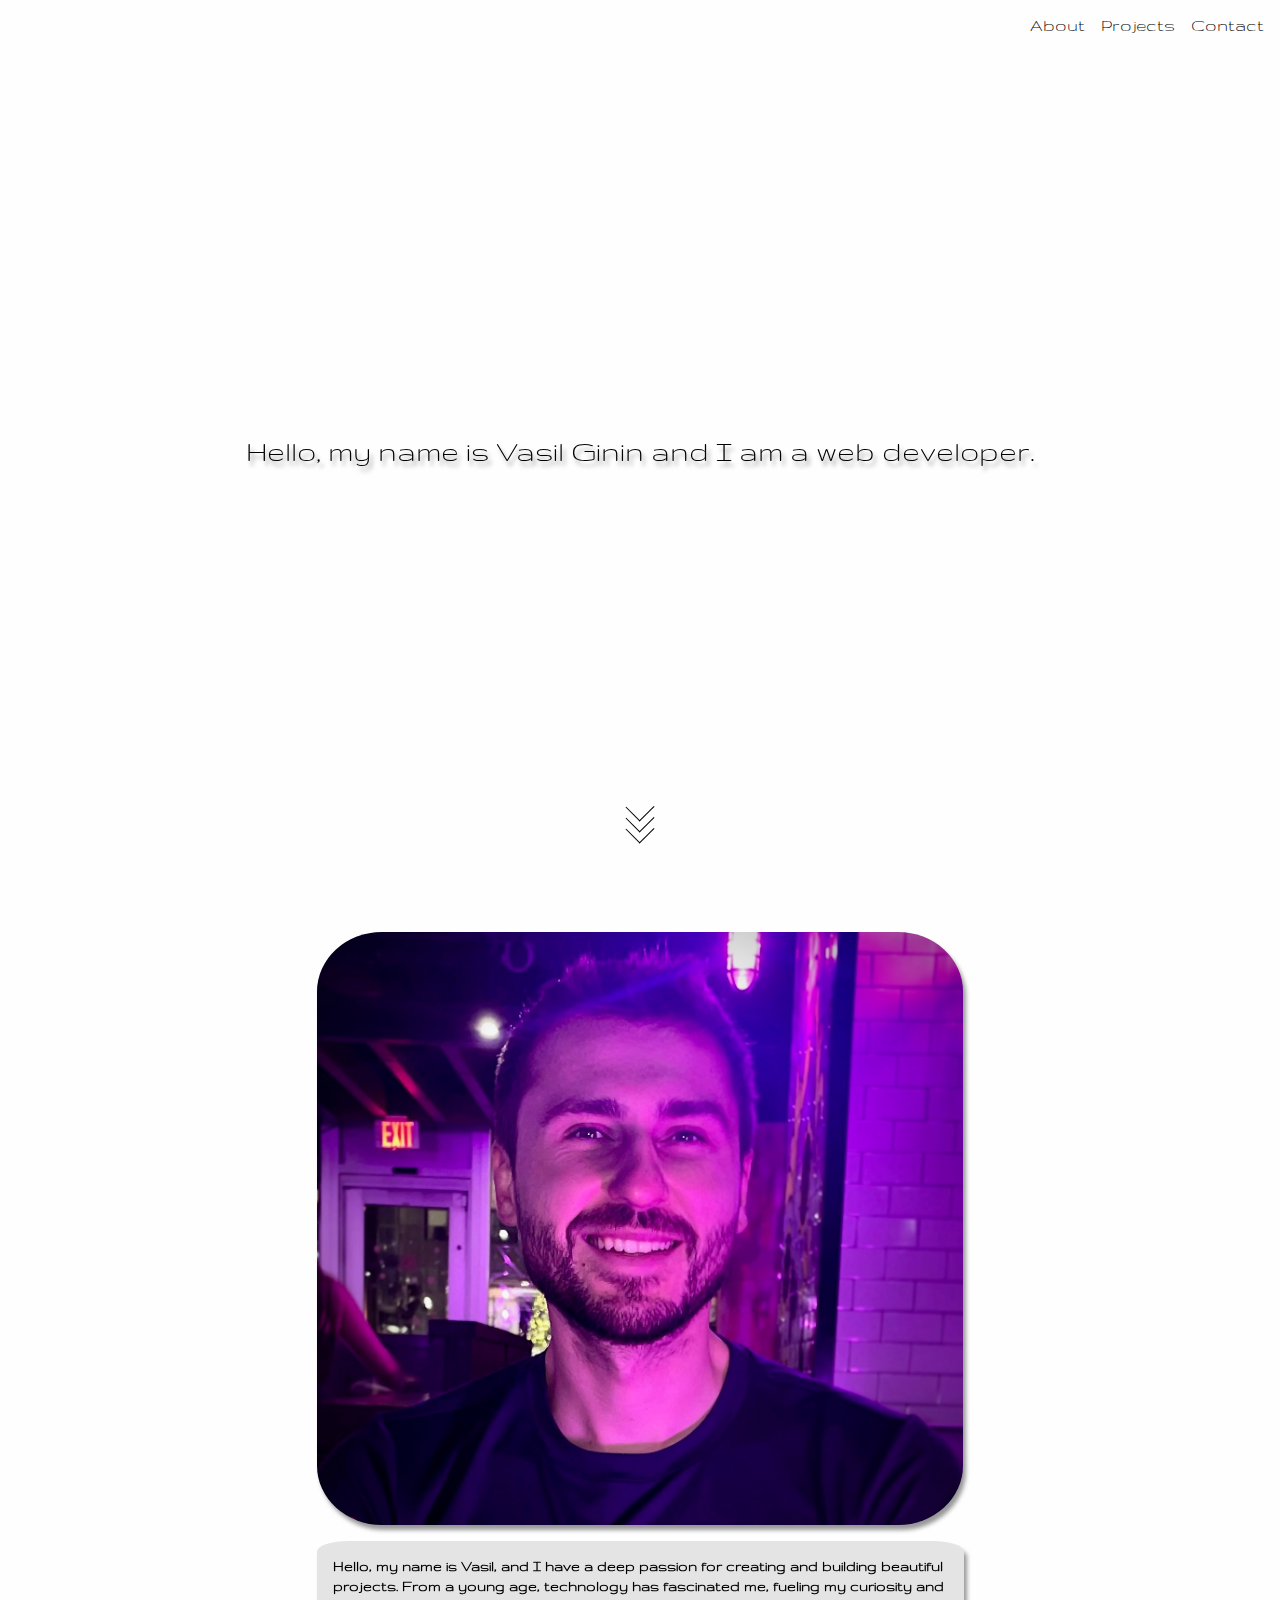
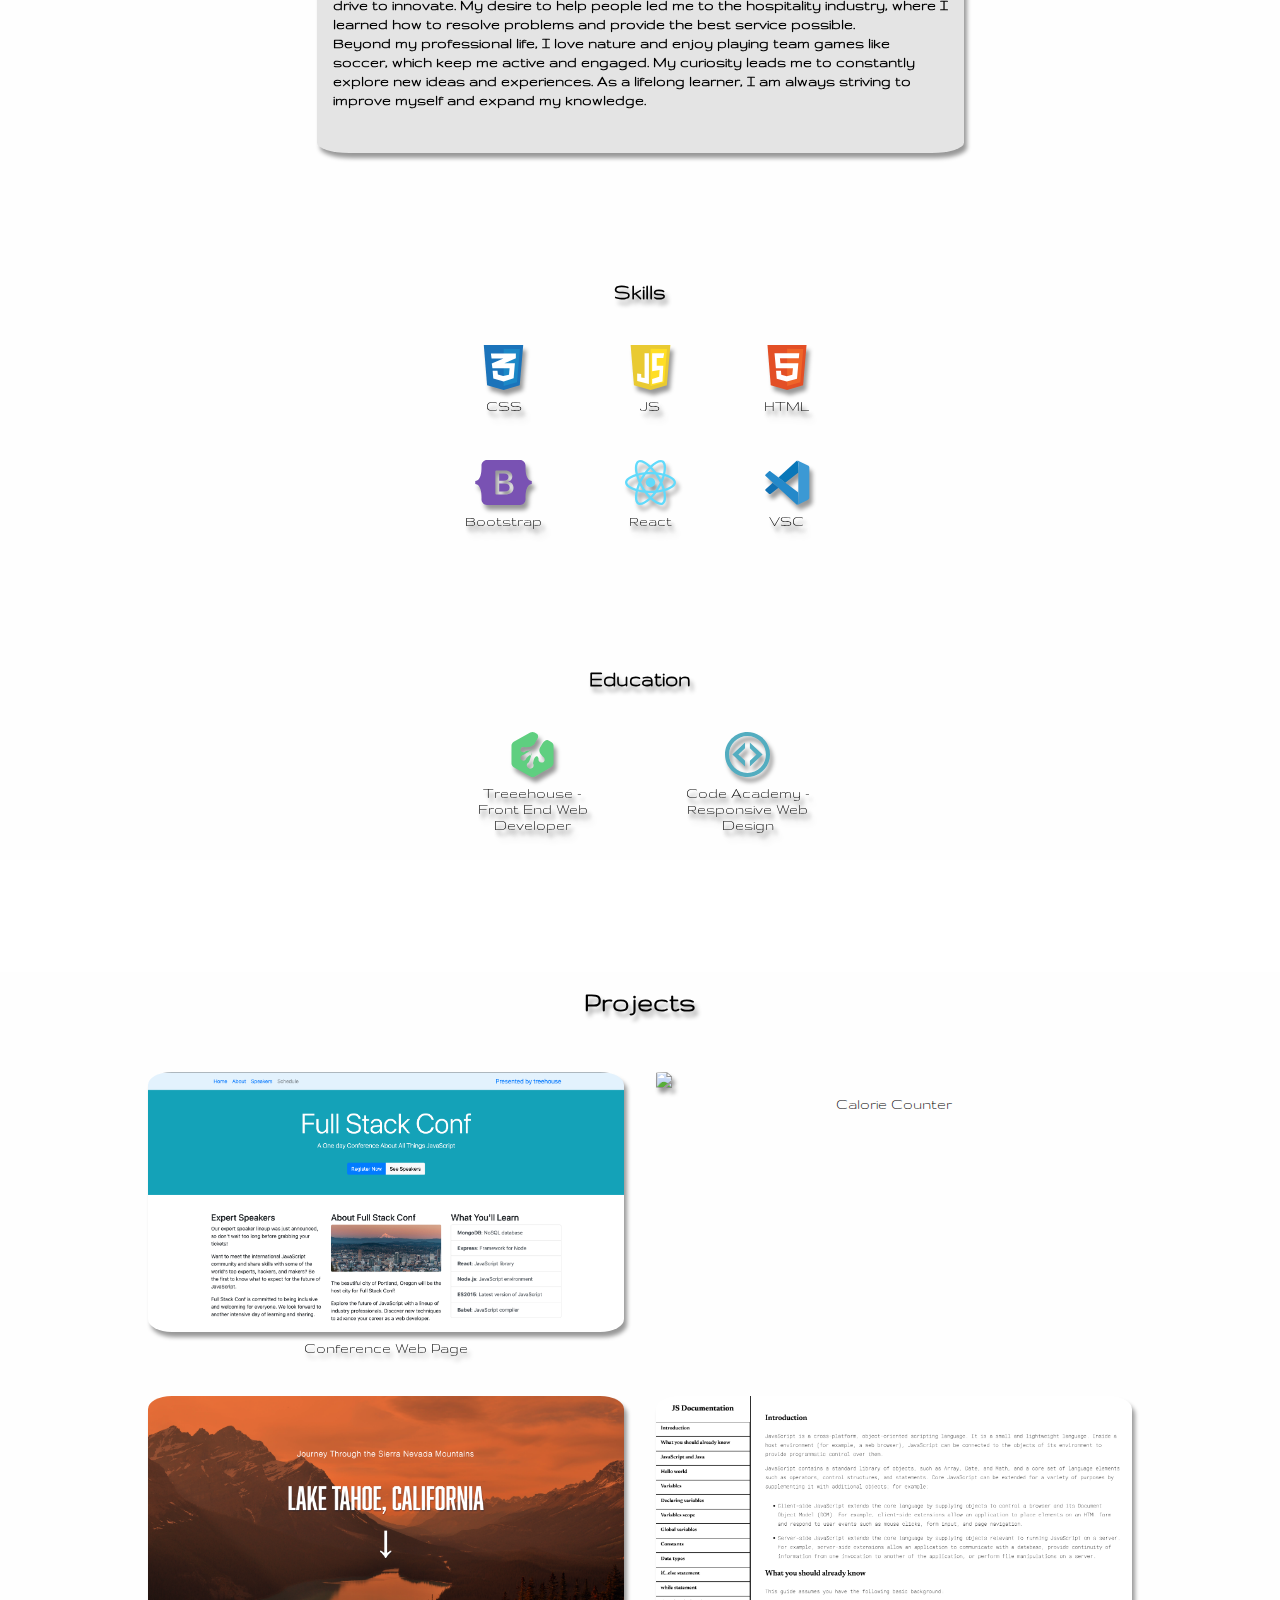
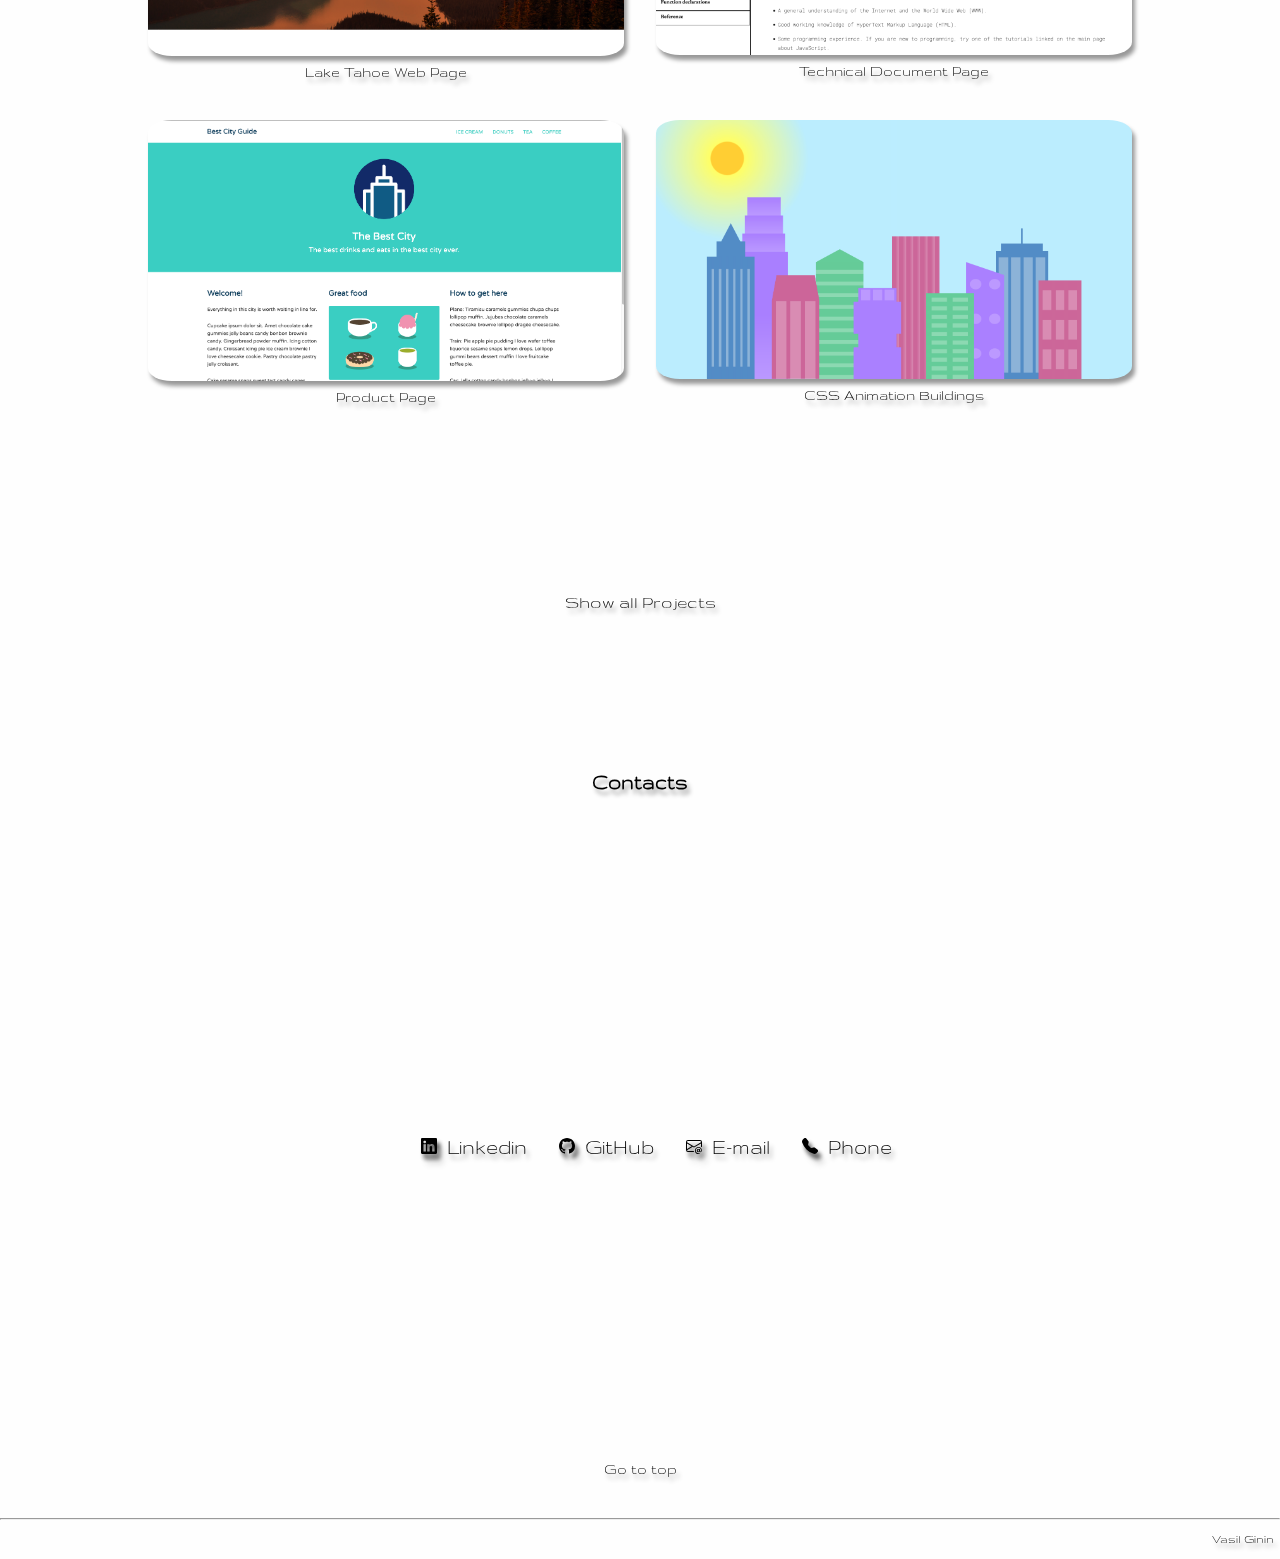
==== commit 1257fede: "Update index.html" ====
--- a/index.html
+++ b/index.html
@@ -160,13 +160,13 @@
                   <figcaption  class="text-shadow">Conference Web Page
                   </figcaption>
                 </figure>
-                <figure class="projects-link">
-                  <a target="blank_" href=" https://bginin.github.io/animation-css/">
-                        <img src="img/Pinguin.PNG" class="height-img-penguin"/>
-                  </a>
-                  <figcaption  class="text-shadow">CSS Animation
-                  </figcaption>
-                </figure>
+                 <figure class="projects-link">
+                      <a href="https://bginin.github.io/CalorieCounter/" target="blank_"> 
+                          <img src="img/CalorieCounter.png"/>
+                      </a>
+                      <figcaption>Calorie Counter
+                      </figcaption>
+                    </figure>
                 <figure class="projects-link">
                   <a target="blank_" href="https://bginin.github.io/Lake-Tahoe/">
                     <img src="img/Lake.PNG"/>
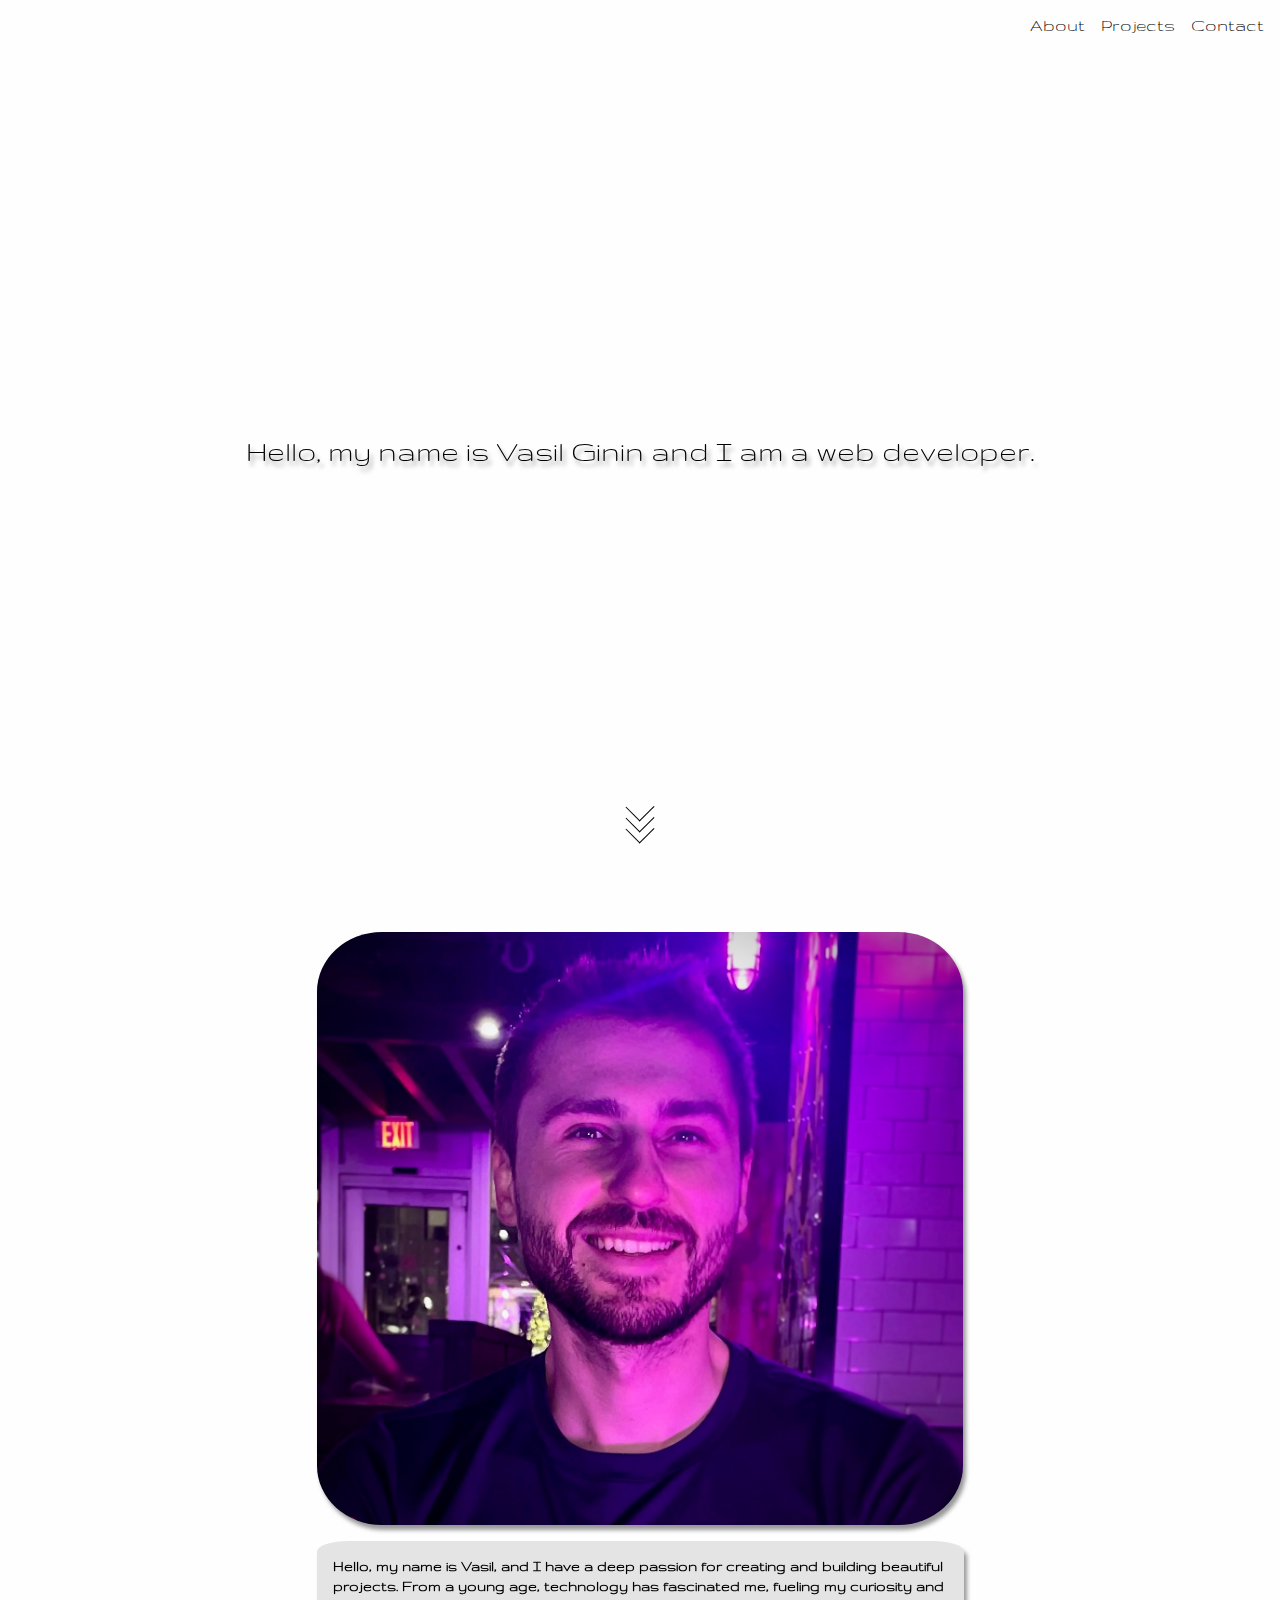
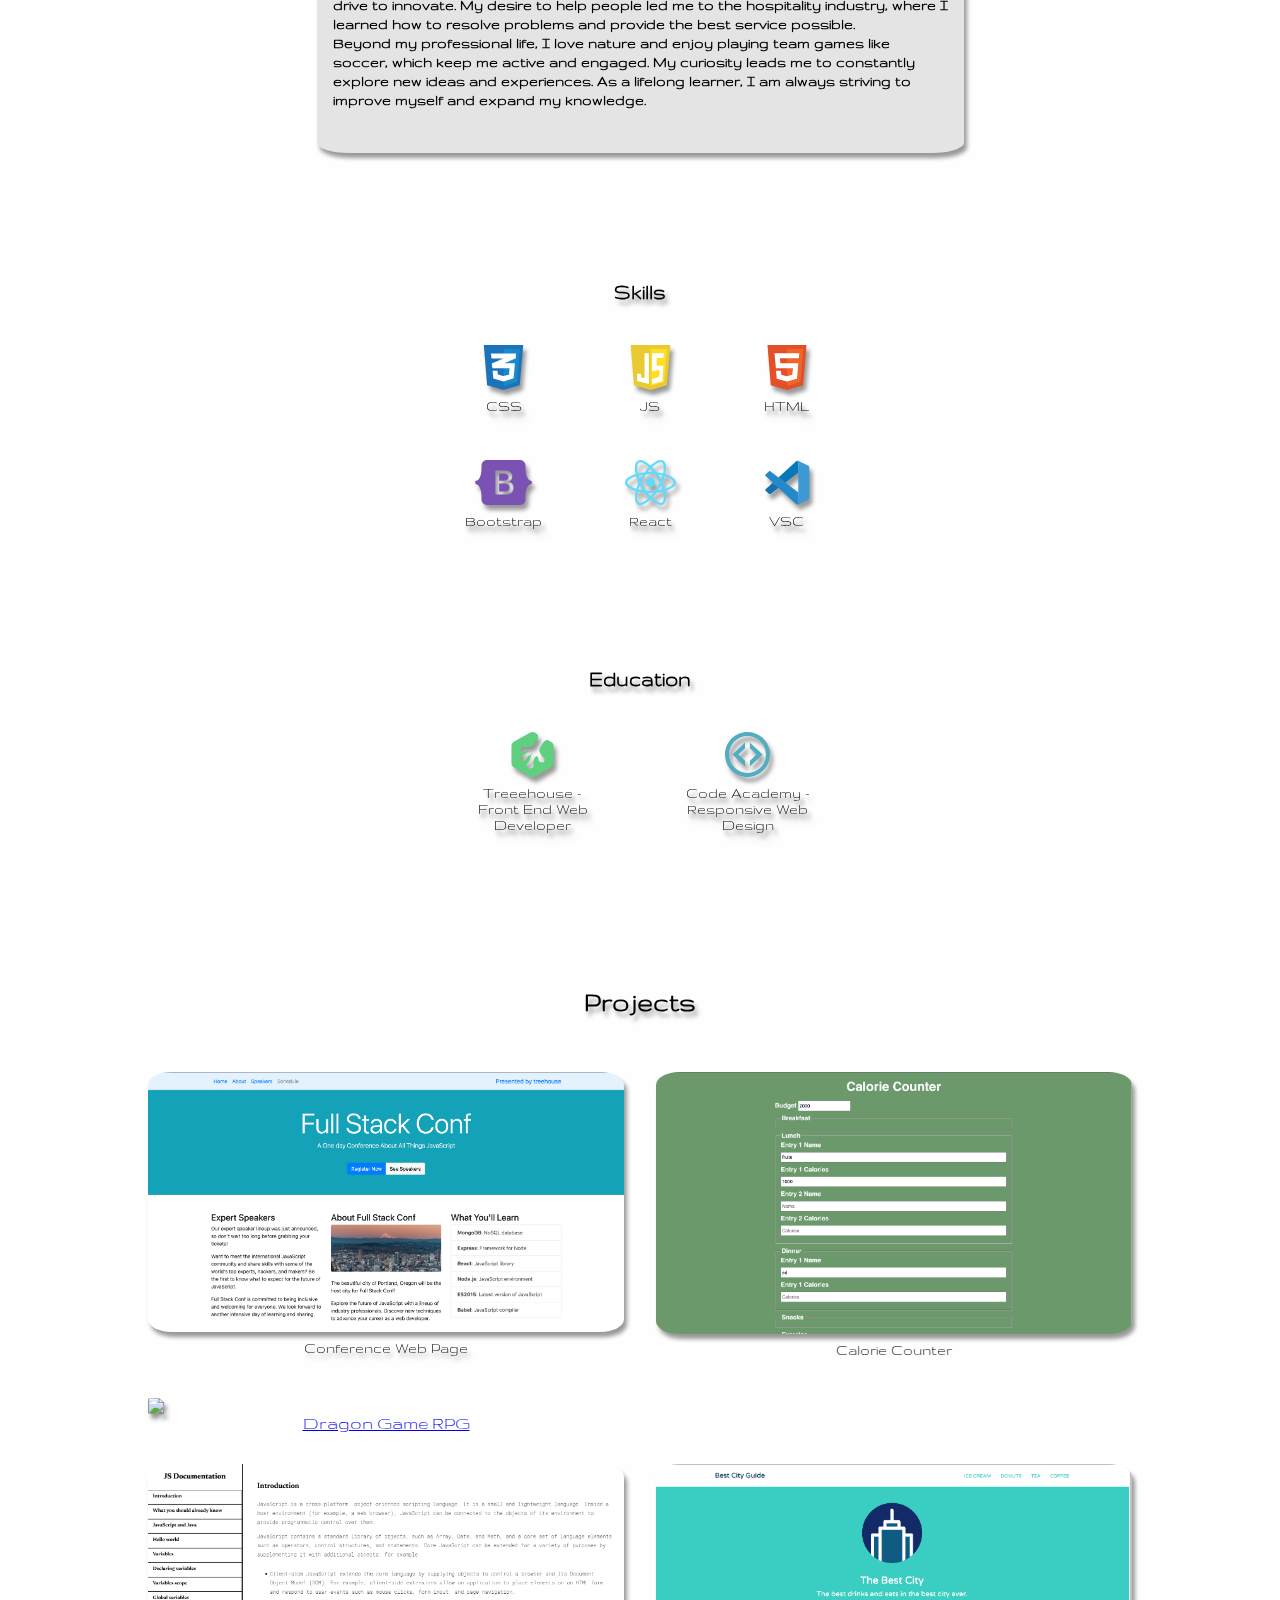
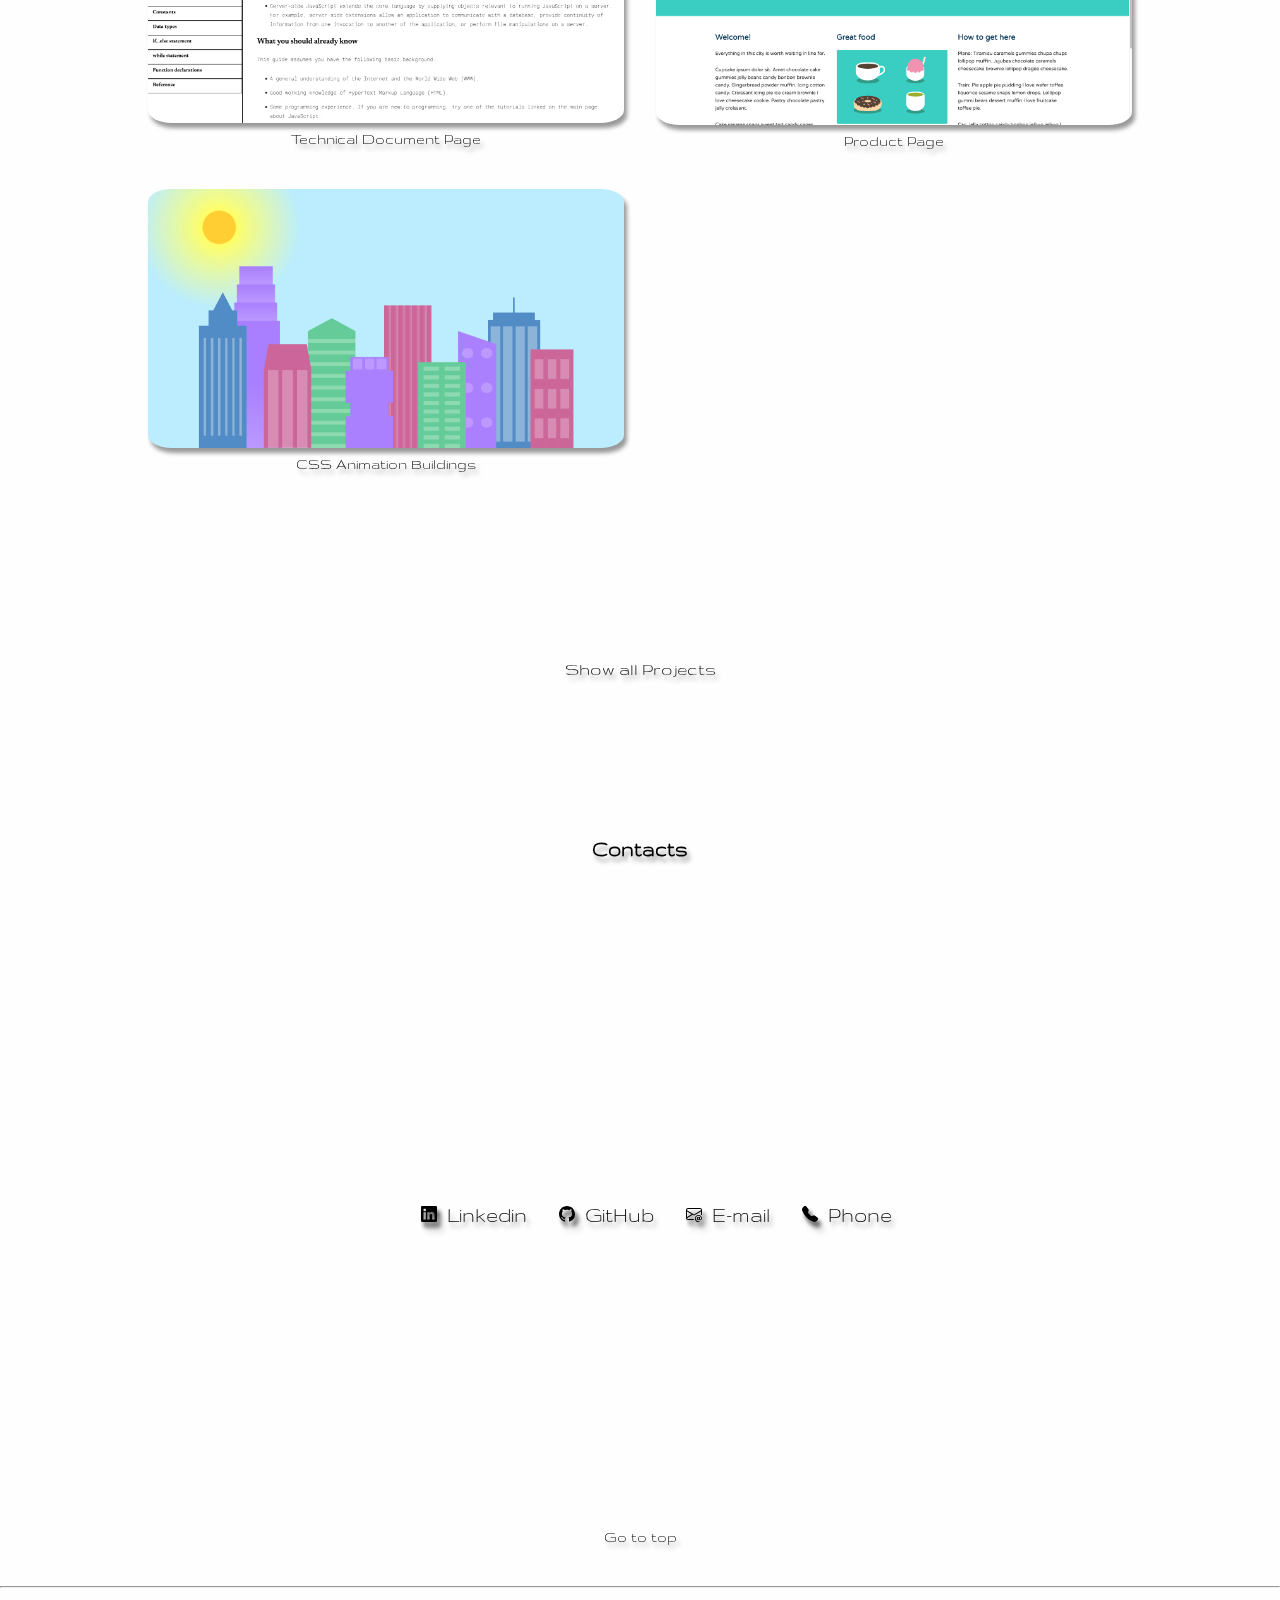
==== commit 4f290fd5: "Update index.html" ====
--- a/index.html
+++ b/index.html
@@ -168,11 +168,11 @@
                       </figcaption>
                     </figure>
                 <figure class="projects-link">
-                  <a target="blank_" href="https://bginin.github.io/Lake-Tahoe/">
-                    <img src="img/Lake.PNG"/>
+                  <a target="blank_" href="https://bginin.github.io/JsDragonGameRPG/">
+                    <img src="img/DragonRevied1.2.png/>
                   </a>
                   <figcaption class="text-shadow">
-                   Lake Tahoe Web Page
+                   Dragon Game RPG
                   </figcaption>
                 </figure>
                 <figure class="projects-link">
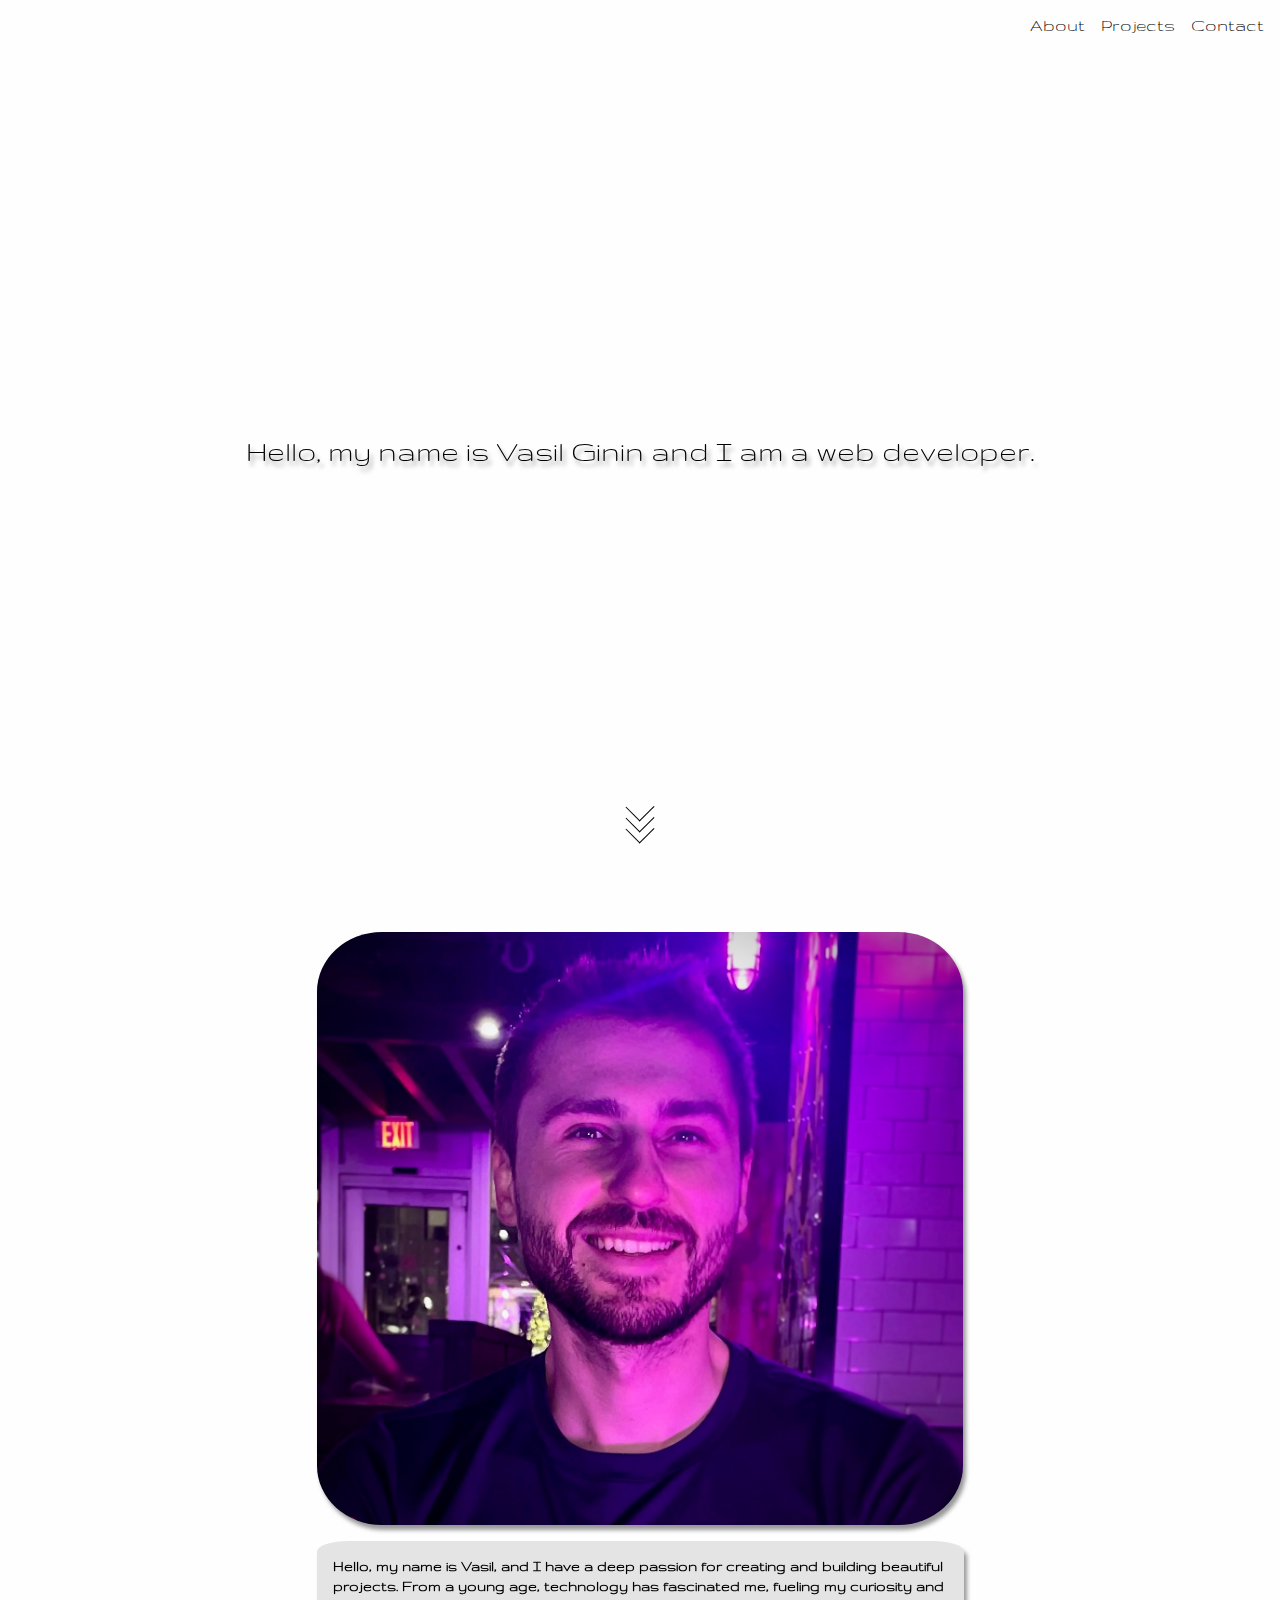
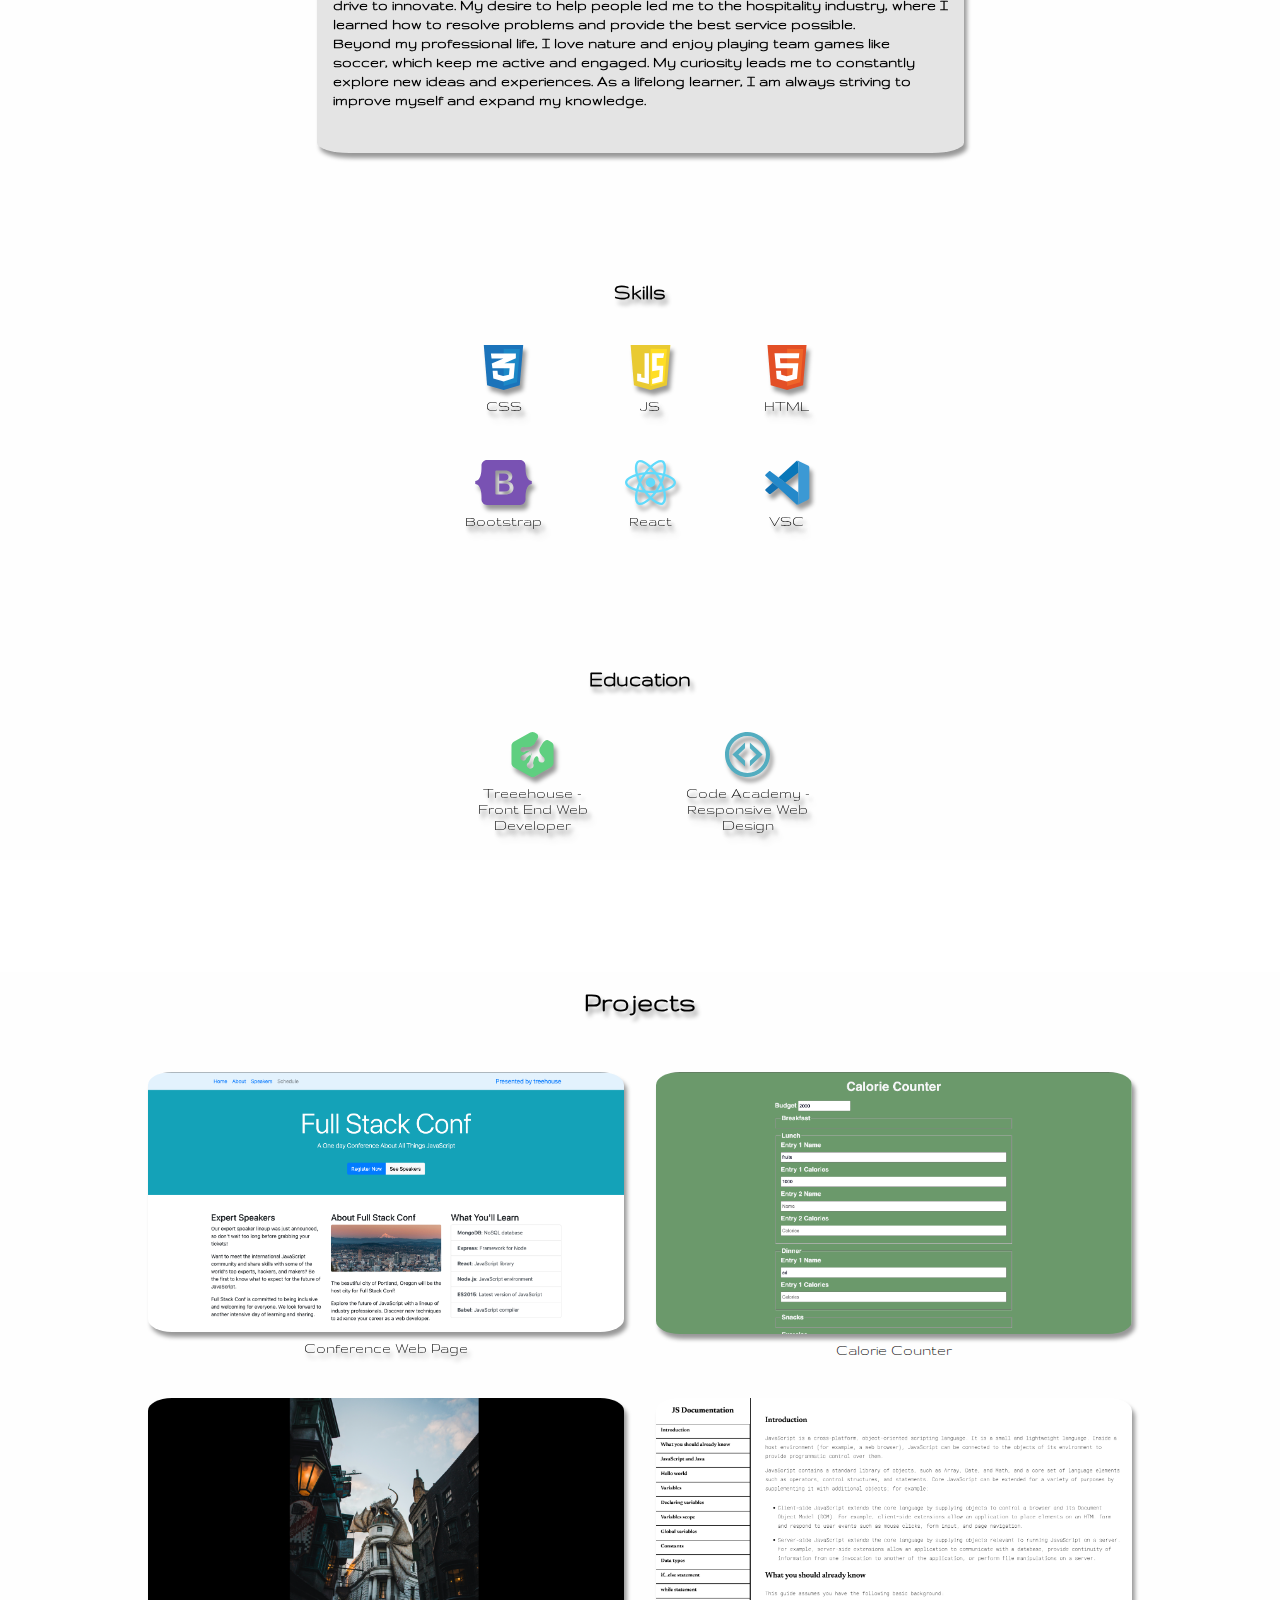
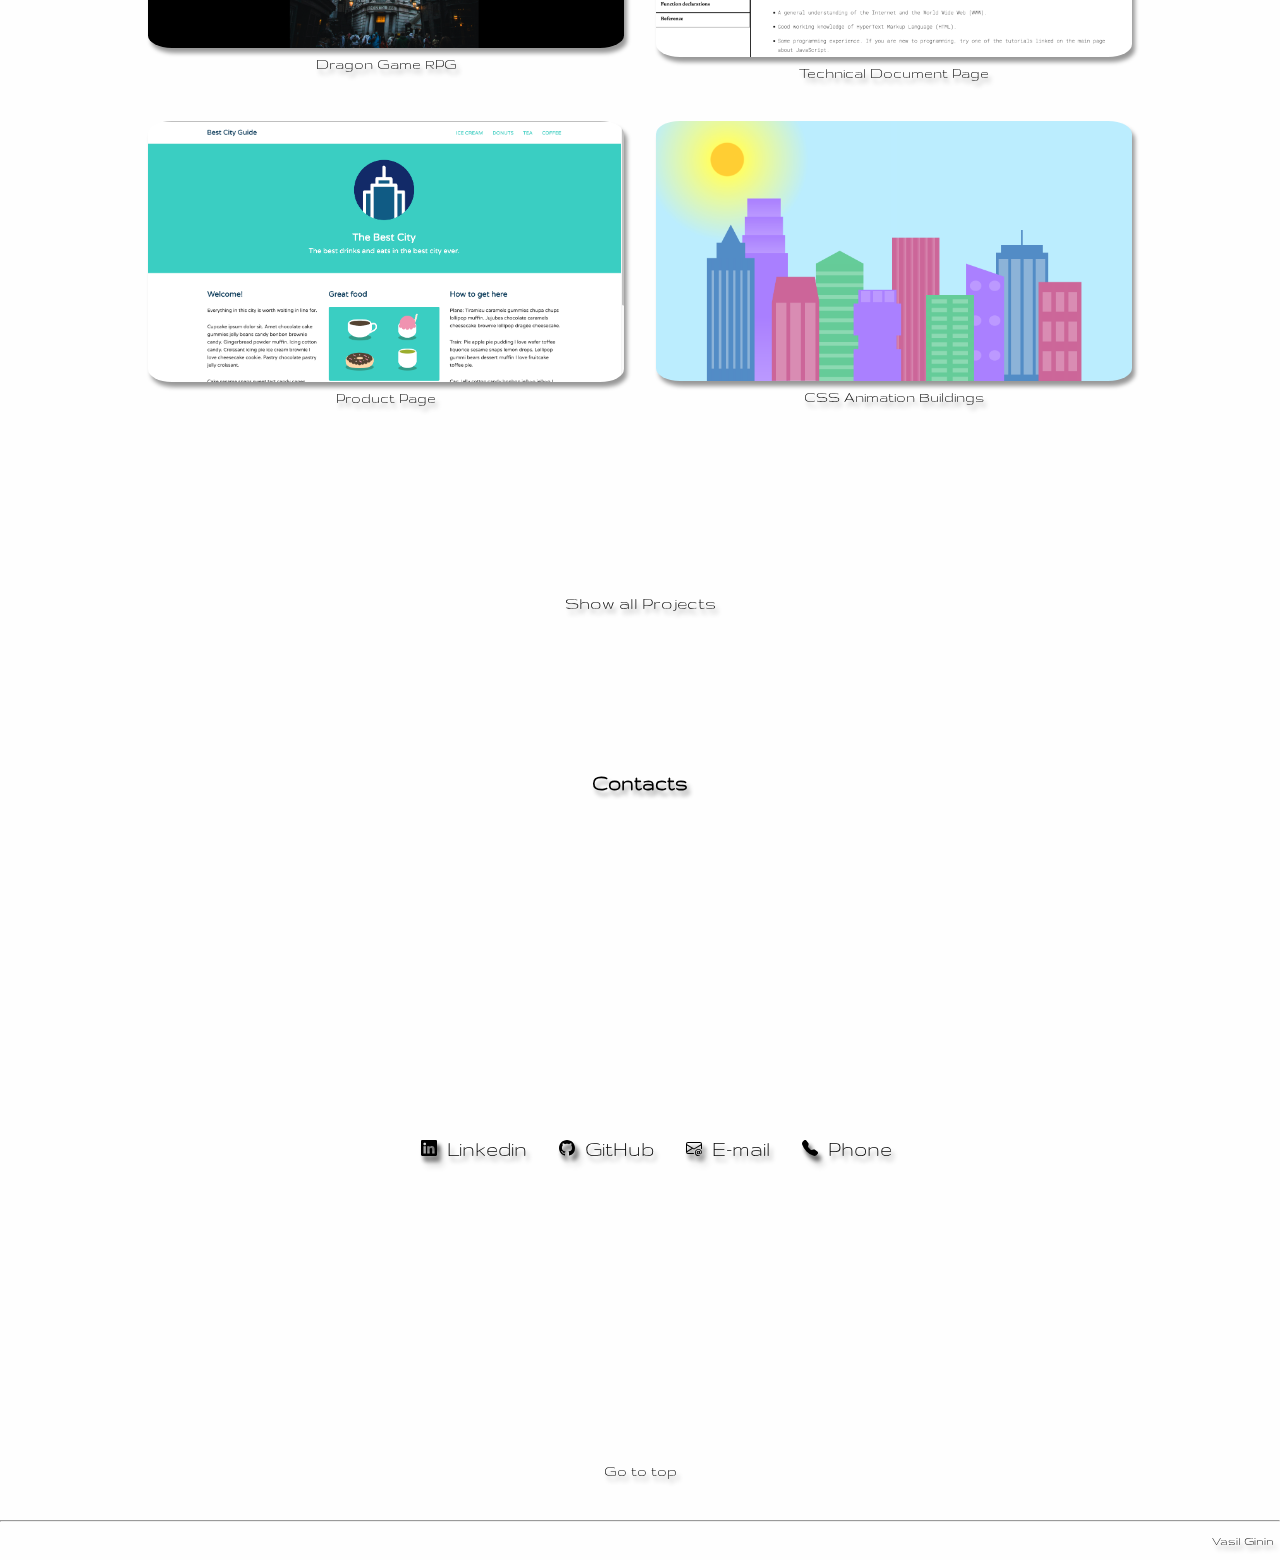
==== commit 8e4f5c4c: "Update index.html" ====
--- a/index.html
+++ b/index.html
@@ -169,7 +169,7 @@
                     </figure>
                 <figure class="projects-link">
                   <a target="blank_" href="https://bginin.github.io/JsDragonGameRPG/">
-                    <img src="img/DragonRevied1.2.png/>
+                    <img src="img/DragonRevied1.2.png"/>
                   </a>
                   <figcaption class="text-shadow">
                    Dragon Game RPG
